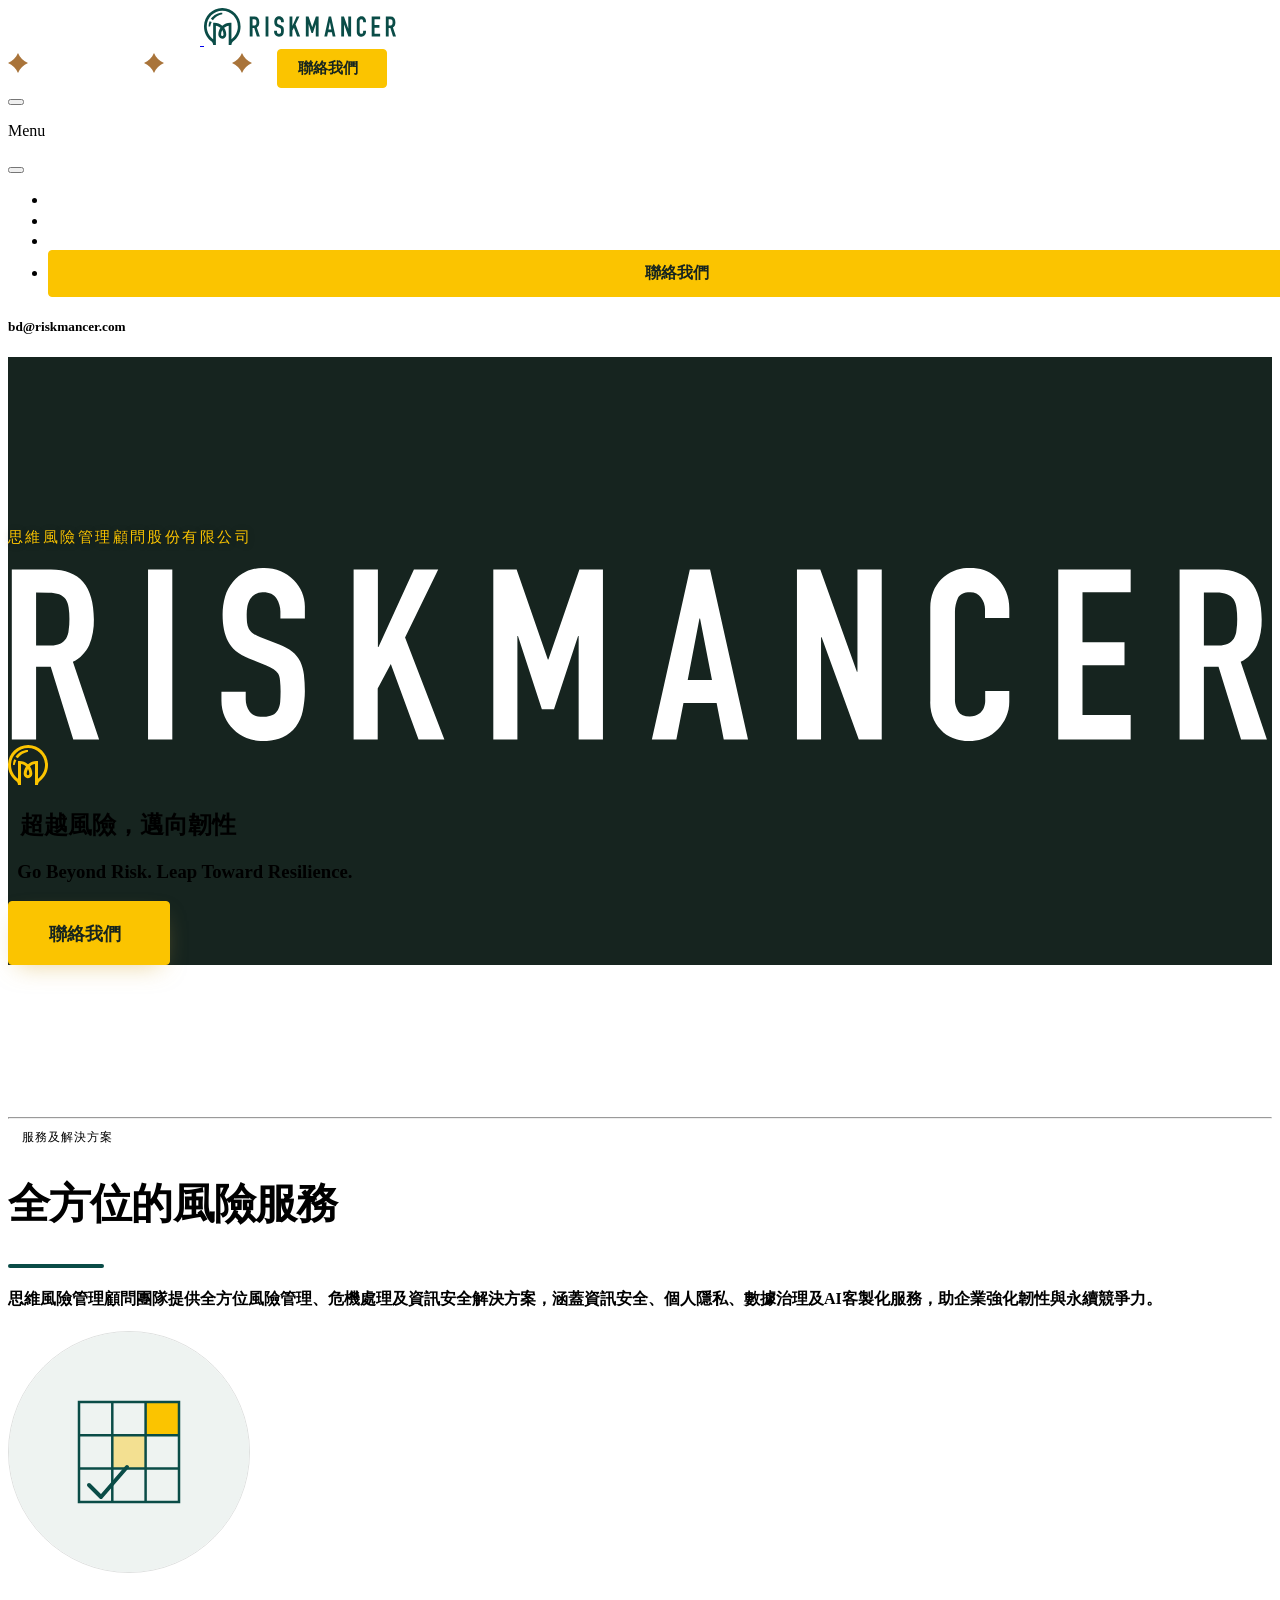
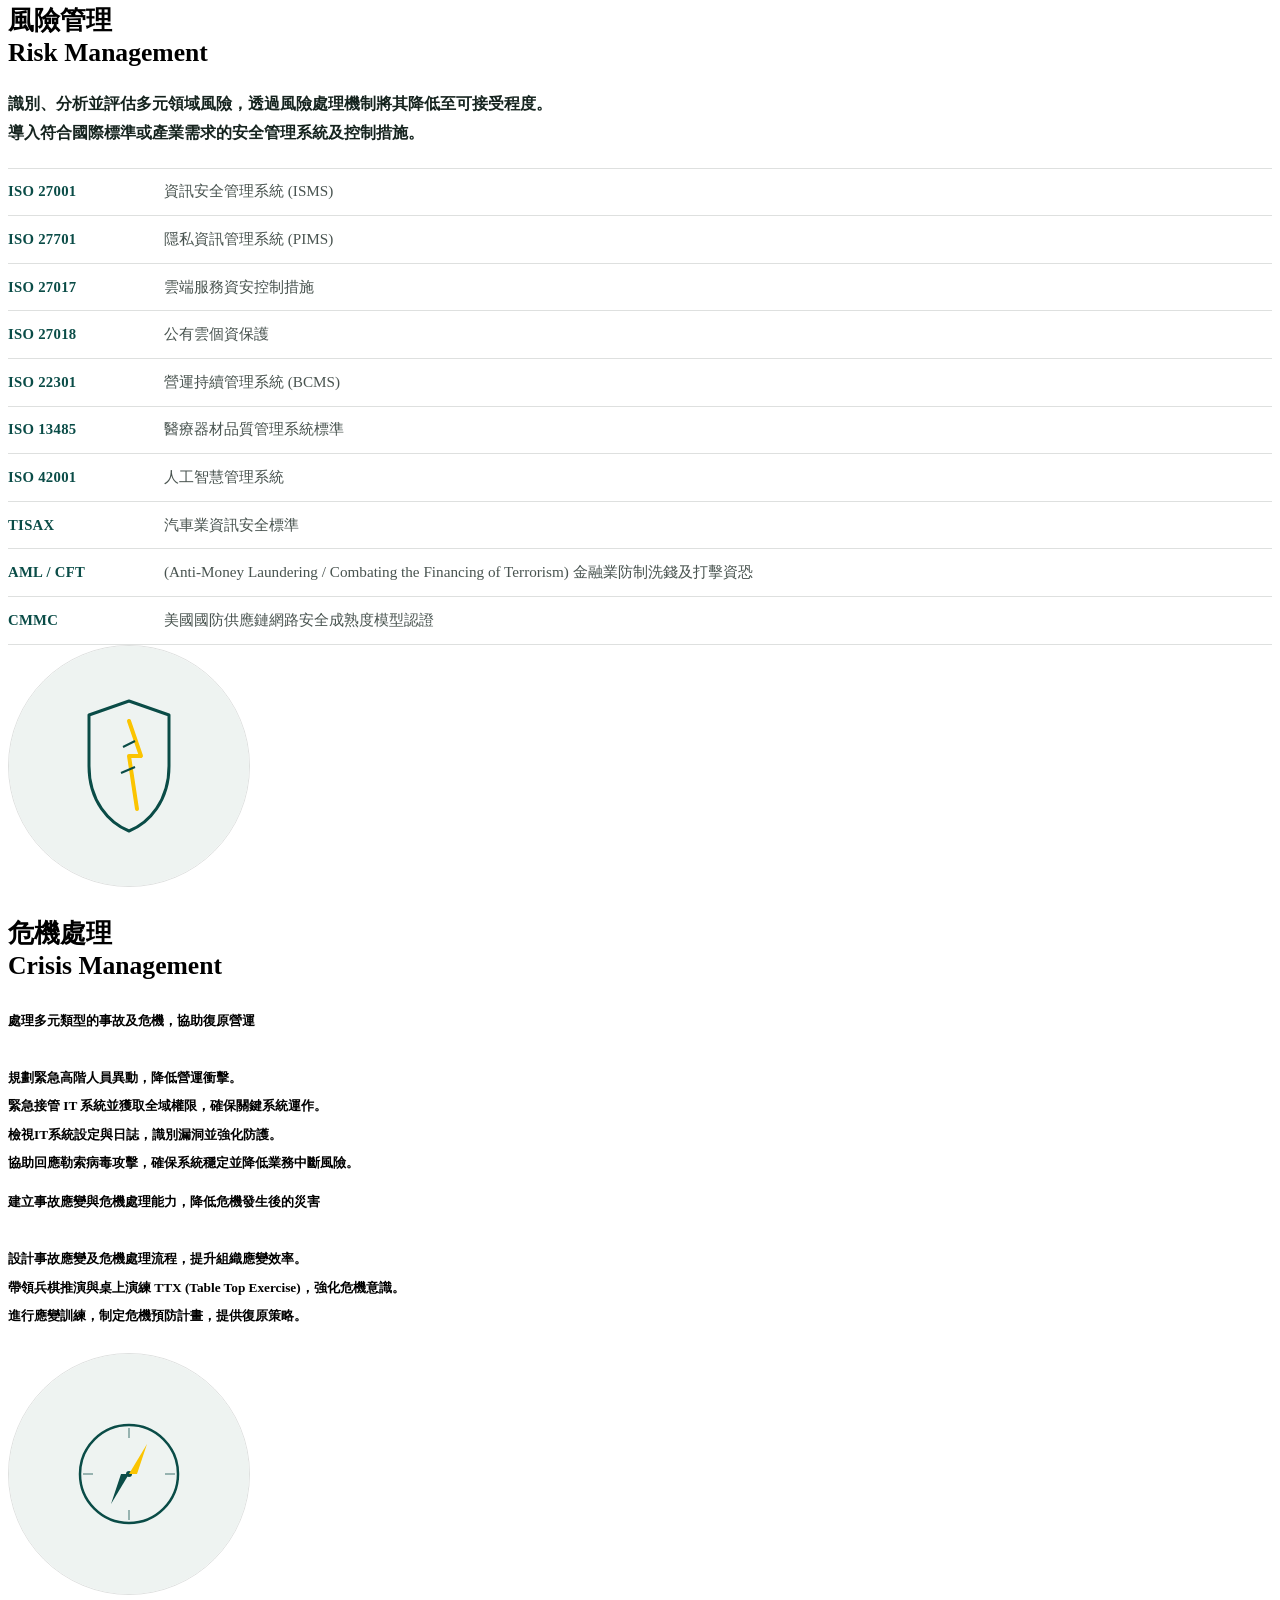
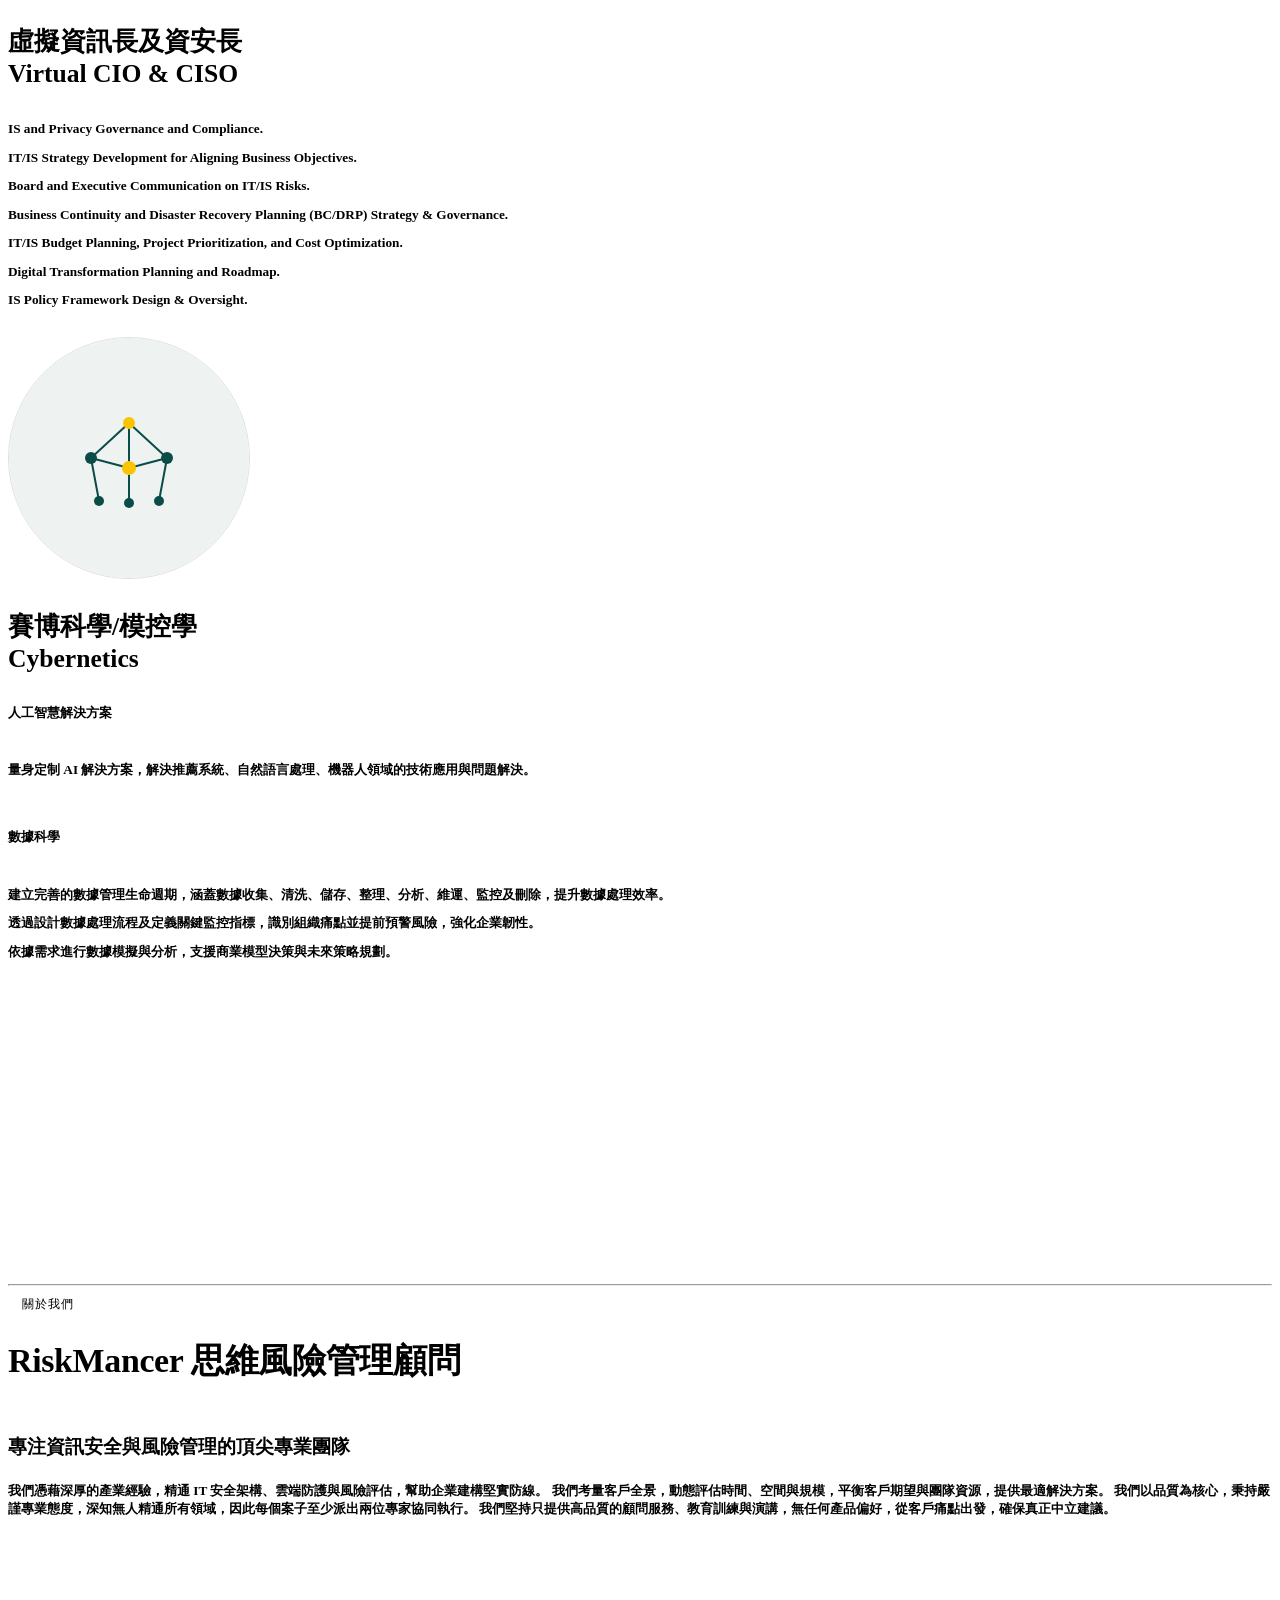
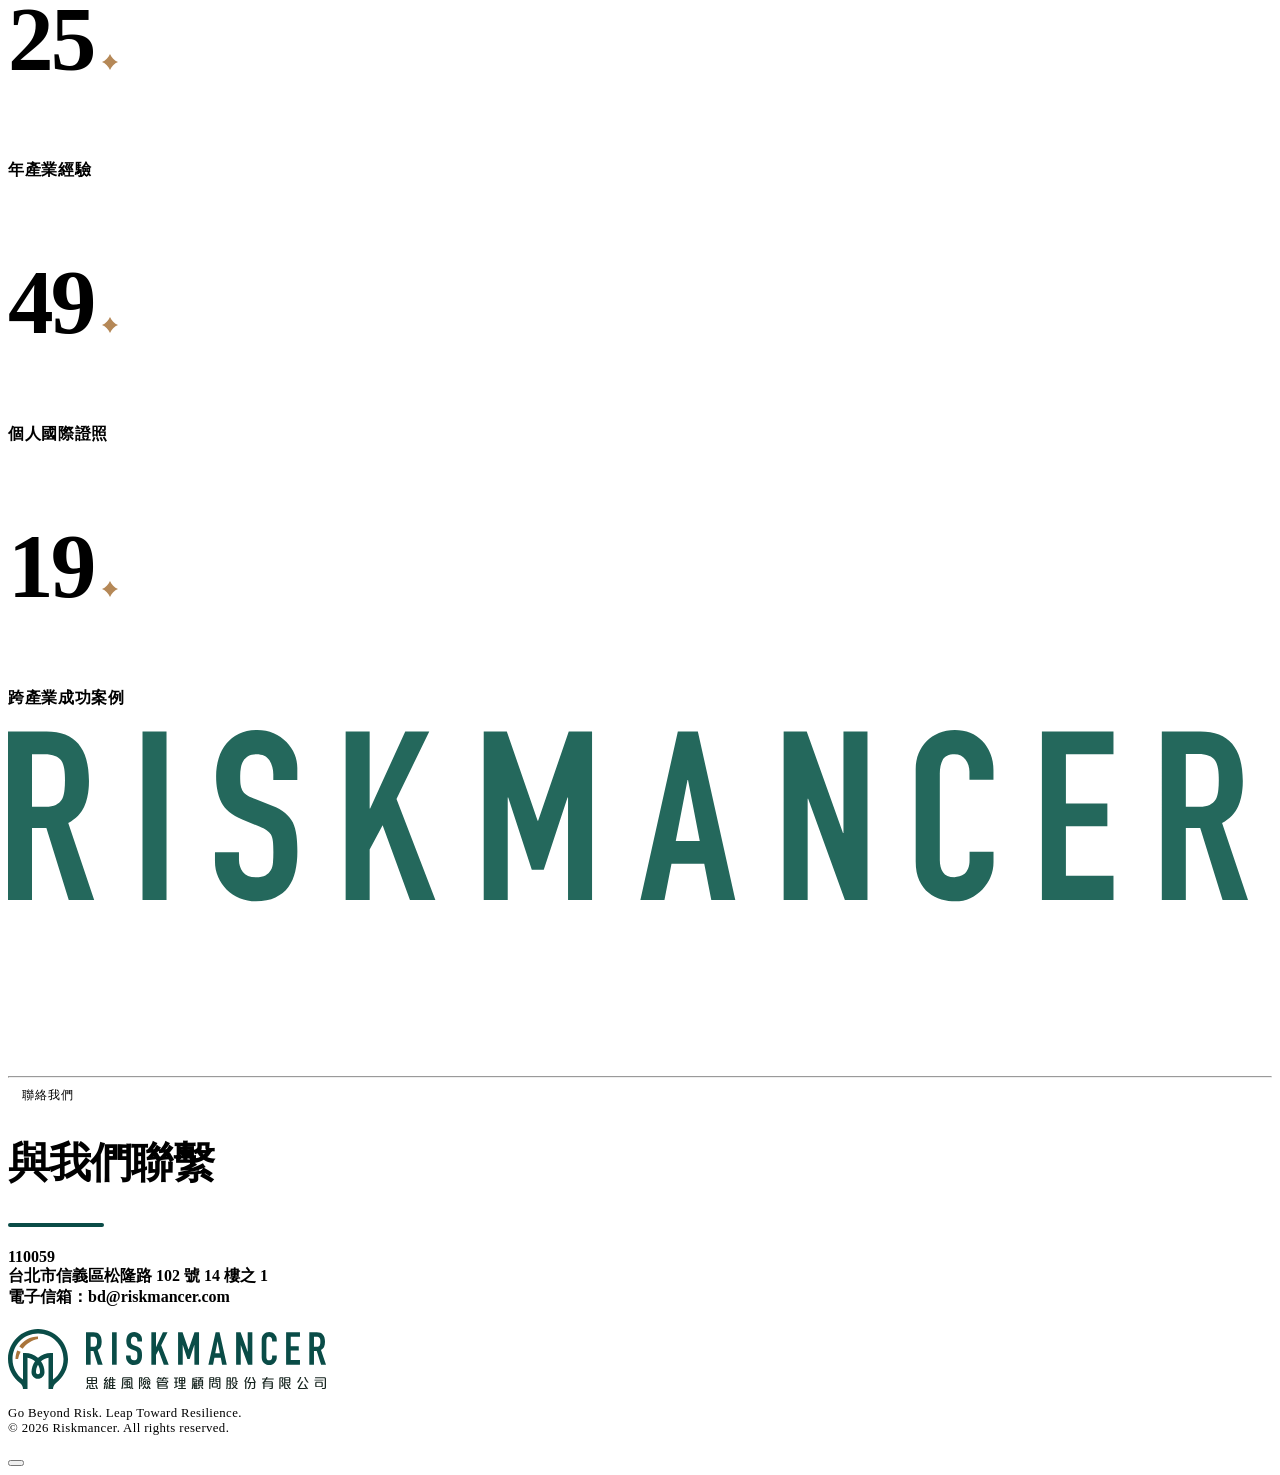
==== index.html @ e5532b19 "Fix service card text width: fill to the right edge, not a fixed cap Client feedback clarified the c" ====
<!doctype html>
<html lang="zh-Hant-TW">

<head>
  <title>RISKMANCER 思維風險管理顧問 | 資安顧問・風險管理顧問・vCISO 虛擬資安長</title>
  <meta charset="utf-8">
  <meta name="viewport" content="width=device-width, initial-scale=1">
  <meta name="description"
    content="RISKMANCER 思維風險管理顧問是台灣的資安顧問與風險管理顧問公司，提供企業風險管理、資訊安全稽核、危機處理、虛擬資安長(vCISO)與AI資料治理顧問服務，協助組織建立韌性、強化治理並提升永續競爭力。">
  <link rel="canonical" href="https://www.riskmancer.com/">
  <link rel="alternate" hreflang="zh-Hant" href="https://www.riskmancer.com/">
  <link rel="alternate" hreflang="en" href="https://www.riskmancer.com/en/">
  <link rel="alternate" hreflang="x-default" href="https://www.riskmancer.com/">
  <meta property="og:type" content="website">
  <meta property="og:site_name" content="RISKMANCER 思維風險管理顧問">
  <meta property="og:locale" content="zh_TW">
  <meta property="og:locale:alternate" content="en_US">
  <meta property="og:url" content="https://www.riskmancer.com/">
  <meta property="og:title" content="RISKMANCER 思維風險管理顧問 | 資安顧問・風險管理顧問・vCISO 虛擬資安長">
  <meta property="og:description"
    content="RISKMANCER 思維風險管理顧問是台灣的資安顧問與風險管理顧問公司，提供企業風險管理、資訊安全稽核、危機處理、虛擬資安長(vCISO)與AI資料治理顧問服務，協助組織建立韌性、強化治理並提升永續競爭力。">
  <meta property="og:image" content="https://www.riskmancer.com/assets/images/services/services-img-1.jpg">
  <meta name="twitter:card" content="summary_large_image">
  <meta name="twitter:title" content="RISKMANCER 思維風險管理顧問 | 資安顧問・風險管理顧問・vCISO 虛擬資安長">
  <meta name="twitter:description"
    content="RISKMANCER 思維風險管理顧問是台灣的資安顧問與風險管理顧問公司，提供企業風險管理、資訊安全稽核、危機處理、虛擬資安長(vCISO)與AI資料治理顧問服務，協助組織建立韌性、強化治理並提升永續競爭力。">
  <meta name="twitter:image" content="https://www.riskmancer.com/assets/images/services/services-img-1.jpg">
  <link rel="shortcut icon" type="image/png" href="assets/images/logos/favicon.svg" />
  <link rel="stylesheet" href="assets/libs/aos-master/dist/aos.css">
  <link rel="stylesheet" href="assets/css/styles.css" />
  <link rel="stylesheet" href="assets/css/font-zh-tw.css" />
  <link rel="stylesheet" href="assets/css/cta.css" />
  <link rel="stylesheet" href="assets/css/polish.css" />
  <link rel="stylesheet" href="assets/css/theme-ledger.css" />
  <script type="application/ld+json">
  {
    "@context": "https://schema.org",
    "@type": "ProfessionalService",
    "name": "RISKMANCER 思維風險管理顧問股份有限公司",
    "alternateName": "RiskMancer",
    "url": "https://www.riskmancer.com/",
    "logo": "https://www.riskmancer.com/assets/images/logos/logo-footer.svg",
    "image": "https://www.riskmancer.com/assets/images/services/services-img-1.jpg",
    "description": "RISKMANCER 思維風險管理顧問是台灣的資安顧問與風險管理顧問公司，提供企業風險管理、資訊安全稽核、危機處理、虛擬資安長(vCISO)與AI資料治理顧問服務，協助組織建立韌性、強化治理並提升永續競爭力。",
    "email": "bd@riskmancer.com",
    "address": {
      "@type": "PostalAddress",
      "streetAddress": "松隆路102號14樓之1",
      "addressLocality": "台北市信義區",
      "postalCode": "110059",
      "addressCountry": "TW"
    },
    "areaServed": "TW",
    "inLanguage": ["zh-Hant", "en"],
    "knowsAbout": [
      "風險管理顧問", "資安顧問", "資訊安全管理系統 ISO 27001",
      "危機處理與事故應變", "虛擬資安長 vCISO", "虛擬資訊長 vCIO",
      "隱私與個資保護 ISO 27701", "營運持續管理 BCMS ISO 22301",
      "勒索病毒應變", "兵棋推演 TTX", "AI 資料治理", "數據科學顧問"
    ]
  }
  </script>
</head>

<body>
  <header class="header border-4 border-primary border-top position-fixed start-0 top-0 w-100 ">
    <div class="container pd-l-24">
      <div class="header-wrapper d-flex align-items-center justify-content-between">
        <div class="logo">
          <a href="./" class="logo-white">
            <img src="assets/images/logos/logo-mark-light.svg" alt="logo" class="img-fluid">
          </a>
          <a href="./" class="logo-dark">
            <img src="assets/images/logos/logo-mark.svg" alt="logo" class="img-fluid">
          </a>
        </div>
        <div class="d-flex align-items-center gap-4">
          <div class="d-none d-md-block d-md-flex align-items-center gap-6">
            <a href="#services" class="header-link hstack gap-2 body2 fw-m">
              <img src="assets/images/svgs/icon-symbol.svg" alt="" width="20" height="20"
                class="img-fluid animate-spin">服務及解決方案</a>
            <a href="#about" class="header-link hstack gap-2 body2 fw-m">
              <img src="assets/images/svgs/icon-symbol.svg" alt="" width="20" height="20"
                class="img-fluid animate-spin">關於我們</a>
            <a href="en/" hreflang="en" lang="en" class="header-link hstack gap-2 body2 fw-m">
              <img src="assets/images/svgs/icon-symbol.svg" alt="" width="20" height="20"
                class="img-fluid animate-spin">EN</a>
            <a href="#contact" class="btn-cta-outline">聯絡我們<iconify-icon icon="lucide:arrow-right"></iconify-icon></a>
          </div>
          <div class="btn-group d-md-none">
            <button
              class="btn btn-secondary toggle-menu round-45 p-2 d-flex align-items-center justify-content-center bg-white rounded-circle bd-none"
              type="button" data-bs-toggle="dropdown" data-bs-auto-close="true" aria-expanded="false">
              <iconify-icon icon="solar:hamburger-menu-line-duotone" class="menu-icon fs-8 text-primary"></iconify-icon>
            </button>
            <div class="dropdown-menu dropdown-menu-end p-4">
              <div class="d-flex flex-column gap-6">
                <div class="hstack justify-content-between border-bottom pb-6">
                  <p class="mb-0 fs-5 text-dark">Menu</p>
                  <button type="button" class="btn-close opacity-75" aria-label="Close"></button>
                </div>
                <ul class="header-menu list-unstyled mb-0 d-flex flex-column gap-3">
                  <li class="header-item">
                    <a href="#services" class="header-link fs-7 fw-bold text-dark">服務及解決方案</a>
                  </li>
                  <li class="header-item">
                    <a href="#about" class="header-link fs-7 fw-bold text-dark">關於我們</a>
                  </li>
                  <li class="header-item">
                    <a href="en/" hreflang="en" lang="en" class="header-link fs-7 fw-bold text-dark">English</a>
                  </li>
                  <li class="header-item pt-2">
                    <a href="#contact" class="btn-cta-mobile">聯絡我們<iconify-icon icon="lucide:arrow-right"></iconify-icon></a>
                  </li>
                </ul>
                <div>
                  <h5 class="text-dark fw-bold border-top" href="mailto:bd@riskmancer.com">bd@riskmancer.com</h5>
                </div>
              </div>
            </div>
          </div>
        </div>
      </div>
    </div>
  </header>
  <div class="page-wrapper overflow-hidden">
    <section class="banner-section position-relative d-flex align-items-end min-vh-100 pd-l-24">
      <video class="position-absolute top-0 start-0 w-100 h-100 object-fit-cover" autoplay muted loop playsinline>
        <source src="assets/images/backgrounds/banner-video.mp4" type="video/mp4" />
      </video>
      <div class="container">
        <div class="d-flex flex-column gap-4 pb-8 position-relative z-1">
          <div class="row align-items-center banner-row">
            <div class="d-flex flex-column align-items-start gap-3" data-aos="fade-up" data-aos-delay="200" data-aos-duration="1000">
              <p class="hero-eyebrow mb-0">思維風險管理顧問股份有限公司</p>
              <img src="assets/images/logos/banner-logo.svg" class="banner-logo img-fluid ">
            </div>
            <div class="col-xl-4">
              <div class="d-flex align-items-center mt-4">
                <img src="assets/images/svgs/primary-leaf.svg" alt="" class="img-fluid">
                <div class="d-flex flex-column flex-md-row align-items-md-end gap-1">
                  <h2 class="mb-0 text-white text-nowrap">
                    &nbsp 超越風險，邁向韌性
                  </h2>
                  <h3 class="mb-0 text-white font-roboto fw-m text-nowrap">
                    &nbsp Go Beyond Risk. Leap Toward Resilience.
                  </h3>
                </div>
              </div>
            </div>
          </div>
          <div data-aos="fade-up" data-aos-delay="400" data-aos-duration="1000">
            <a href="#contact" class="btn-cta">聯絡我們<iconify-icon icon="lucide:arrow-right"></iconify-icon></a>
          </div>
        </div>
      </div>
    </section>
    <section class="services py-5 py-lg-11 py-xl-12 bg-light pd-l-24" id="services">
      <div class="container">
        <div class="d-flex flex-column gap-5">
          <div class="row gap-7 gap-xl-0">
            <div class="col-xl-4 col-xxl-4">
              <div class="d-flex align-items-center gap-7 py-2" data-aos="fade-right" data-aos-delay="100"
                data-aos-duration="1000">
                <hr class="border-line text-primary">
                <span class="badge text-dark bg-light-gray ">服務及解決方案</span>
              </div>
            </div>
            <div class="col-xl-8 col-xxl-7">
              <div class="row">
                <div class="col-xxl-10">
                  <div class="d-flex flex-column gap-6" data-aos="fade-up" data-aos-delay="100"
                    data-aos-duration="1000">
                    <h1 class="mb-0 text-dark section-heading">全方位的風險服務</h1>
                    <div class="section-divider"></div>
                    <h4 class="fs-5 mb-0 text-dark-light fw-r">
                      思維風險管理顧問團隊提供全方位風險管理、危機處理及資訊安全解決方案，涵蓋資訊安全、個人隱私、數據治理及AI客製化服務，助企業強化韌性與永續競爭力。</h4>
                  </div>
                </div>
              </div>
            </div>
          </div>
          <div class="services-list d-flex flex-column">
            <div class="service-item d-flex gy-4 py-6 py-lg-8 border-top light-gray border-opacity-10"
              data-aos="fade-up" data-aos-delay="100" data-aos-duration="800">
              <div class="service-item-icon">
                <div class="service-img-wrapper">
                  <img src="assets/images/services/service-icon-1.svg" alt="風險管理 Risk Management" class="img-fluid">
                </div>
              </div>
              <div class="service-item-body">
                <h3 class="service-item-title fw-bold text-dark mb-3">風險管理<br>Risk Management</h3>
                <div class="lead-note fw-r">
                  <strong>識別、分析並評估多元領域風險，透過風險處理機制將其降低至可接受程度。</strong>
                  <strong>導入符合國際標準或產業需求的安全管理系統及控制措施。</strong>
                </div>
                <div class="iso-ledger">
                  <div class="iso-ledger-row"><span class="iso-code">ISO 27001</span><span class="iso-desc">資訊安全管理系統 (ISMS)</span></div>
                  <div class="iso-ledger-row"><span class="iso-code">ISO 27701</span><span class="iso-desc">隱私資訊管理系統 (PIMS)</span></div>
                  <div class="iso-ledger-row"><span class="iso-code">ISO 27017</span><span class="iso-desc">雲端服務資安控制措施</span></div>
                  <div class="iso-ledger-row"><span class="iso-code">ISO 27018</span><span class="iso-desc">公有雲個資保護</span></div>
                  <div class="iso-ledger-row"><span class="iso-code">ISO 22301</span><span class="iso-desc">營運持續管理系統 (BCMS)</span></div>
                  <div class="iso-ledger-row"><span class="iso-code">ISO 13485</span><span class="iso-desc">醫療器材品質管理系統標準</span></div>
                  <div class="iso-ledger-row"><span class="iso-code">ISO 42001</span><span class="iso-desc">人工智慧管理系統</span></div>
                  <div class="iso-ledger-row"><span class="iso-code">TISAX</span><span class="iso-desc">汽車業資訊安全標準</span></div>
                  <div class="iso-ledger-row"><span class="iso-code">AML / CFT</span><span class="iso-desc">(Anti-Money Laundering / Combating the Financing of Terrorism) 金融業防制洗錢及打擊資恐</span></div>
                  <div class="iso-ledger-row"><span class="iso-code">CMMC</span><span class="iso-desc">美國國防供應鏈網路安全成熟度模型認證</span></div>
                </div>
              </div>
            </div>
            <div class="service-item d-flex gy-4 py-6 py-lg-8 border-top border-opacity-10"
              data-aos="fade-up" data-aos-delay="150" data-aos-duration="800">
              <div class="service-item-icon">
                <div class="service-img-wrapper">
                  <img src="assets/images/services/service-icon-2.svg" alt="危機處理 Crisis Management" class="img-fluid">
                </div>
              </div>
              <div class="service-item-body">
                <h3 class="service-item-title fw-bold text-dark mb-3">危機處理<br>Crisis Management</h3>
                <h5 class="text-dark text-opacity-70 mb-0 fw-r">
                  <strong>處理多元類型的事故及危機，協助復原營運</strong><br>
                  規劃緊急高階人員異動，降低營運衝擊。<br>
                  緊急接管 IT 系統並獲取全域權限，確保關鍵系統運作。<br>
                  檢視IT系統設定與日誌，識別漏洞並強化防護。<br>
                  協助回應勒索病毒攻擊，確保系統穩定並降低業務中斷風險。<br>
                  <strong>建立事故應變與危機處理能力，降低危機發生後的災害</strong><br>
                  設計事故應變及危機處理流程，提升組織應變效率。<br>
                  帶領兵棋推演與桌上演練 TTX (Table Top Exercise)，強化危機意識。<br>
                  進行應變訓練，制定危機預防計畫，提供復原策略。
                </h5>
              </div>
            </div>
            <div class="service-item d-flex gy-4 py-6 py-lg-8 border-top border-opacity-10"
              data-aos="fade-up" data-aos-delay="200" data-aos-duration="800">
              <div class="service-item-icon">
                <div class="service-img-wrapper">
                  <img src="assets/images/services/service-icon-3.svg" alt="虛擬資訊長及資安長 Virtual CIO & CISO" class="img-fluid">
                </div>
              </div>
              <div class="service-item-body">
                <h3 class="service-item-title fw-bold text-dark mb-3">虛擬資訊長及資安長<br>Virtual CIO & CISO</h3>
                <h5 class="text-dark text-opacity-70 mb-0 font-roboto fw-r">
                  IS and Privacy Governance and Compliance.<br>
                  IT/IS Strategy Development for Aligning Business Objectives.<br>
                  Board and Executive Communication on IT/IS Risks.<br>
                  Business Continuity and Disaster Recovery Planning (BC/DRP) Strategy & Governance.<br>
                  IT/IS Budget Planning, Project Prioritization, and Cost Optimization.<br>
                  Digital Transformation Planning and Roadmap.<br>
                  IS Policy Framework Design & Oversight.
                </h5>
              </div>
            </div>
            <div class="service-item d-flex gy-4 py-6 py-lg-8 border-top border-opacity-10"
              data-aos="fade-up" data-aos-delay="250" data-aos-duration="800">
              <div class="service-item-icon">
                <div class="service-img-wrapper">
                  <img src="assets/images/services/service-icon-4.svg" alt="賽博科學/模控學 Cybernetics" class="img-fluid">
                </div>
              </div>
              <div class="service-item-body">
                <h3 class="service-item-title fw-bold text-dark mb-3">賽博科學/模控學<br>Cybernetics</h3>
                <h5 class="text-dark text-opacity-70 mb-0 fw-r">
                  <strong>人工智慧解決方案</strong><br>
                  量身定制 AI 解決方案，解決推薦系統、自然語言處理、機器人領域的技術應用與問題解決。<br>
                  <br>
                  <strong>數據科學</strong><br>
                  建立完善的數據管理生命週期，涵蓋數據收集、清洗、儲存、整理、分析、維運、監控及刪除，提升數據處理效率。<br>
                  透過設計數據處理流程及定義關鍵監控指標，識別組織痛點並提前預警風險，強化企業韌性。<br>
                  依據需求進行數據模擬與分析，支援商業模型決策與未來策略規劃。<br>
                </h5>
              </div>
            </div>
          </div>
        </div>
      </div>
    </section>
    <section class="stats-facts py-5 py-lg-11 py-xl-12 position-relative overflow-hidden bg-primary pd-l-24" id="about">
      <div class="container">
        <div class="row gap-7 gap-xl-0">
          <div class="col-xl-4 col-xxl-4">
            <div class="d-flex align-items-center gap-7 py-2" data-aos="fade-right" data-aos-delay="100"
              data-aos-duration="1000">
              <hr class="border-line text-light-gray">
              <span class="badge text-bg-light">關於我們</span>
            </div>
          </div>
          <div class="col-xl-8 col-xxl-7">
            <div class="d-flex flex-column gap-9">
              <div class="row">
                <div class="col-xxl-10">
                  <div class="d-flex flex-column gap-6" data-aos="fade-up" data-aos-delay="100"
                    data-aos-duration="1000">
                    <h1 class="mb-0 text-light section-heading-sm">RiskMancer 思維風險管理顧問</h1>
                    <div class="section-divider section-divider-light"></div>
                    <h3 class=" mb-0 text-light fw-m">專注資訊安全與風險管理的頂尖專業團隊</h3>
                    <h5 class=" mb-0 text-light fw-r">
                      我們憑藉深厚的產業經驗，精通 IT 安全架構、雲端防護與風險評估，幫助企業建構堅實防線。
                      我們考量客戶全景，動態評估時間、空間與規模，平衡客戶期望與團隊資源，提供最適解決方案。
                      我們以品質為核心，秉持嚴謹專業態度，深知無人精通所有領域，因此每個案子至少派出兩位專家協同執行。
                      我們堅持只提供高品質的顧問服務、教育訓練與演講，無任何產品偏好，從客戶痛點出發，確保真正中立建議。</h5>
                  </div>
                </div>
              </div>
              <div class="row">
                <div class="col-md-6 col-lg-4 mb-7 mb-lg-0">
                  <div class="d-flex flex-column gap-6 pt-9 border-top-primary-300" data-aos="fade-up"
                    data-aos-delay="200" data-aos-duration="1000">
                    <h1 class="mb-0 fs-14 text-light font-roboto stat-number"><span class="count" data-target="40">25</span>
                      <img src="assets/images/svgs/icon-symbol.svg" alt="about" class="img-fluid">
                    </h1>
                    <h4 class="mb-0 text-light fw-m stat-label">年產業經驗</h4>
                  </div>
                </div>
                <div class="col-md-6 col-lg-4 mb-7 mb-lg-0">
                  <div class="d-flex flex-column gap-6 pt-9 border-top-primary-300" data-aos="fade-up"
                    data-aos-delay="300" data-aos-duration="1000">
                    <h1 class="mb-0 fs-14 text-light font-roboto stat-number"><span class="count" data-target="238">49</span>
                      <img src="assets/images/svgs/icon-symbol.svg" alt="about" class="img-fluid">
                    </h1>
                    <h4 class="mb-0 text-light fw-m stat-label">個人國際證照</h4>
                  </div>
                </div>
                <div class="col-md-6 col-lg-4 mb-7 mb-lg-0">
                  <div class="d-flex flex-column gap-6 pt-9 border-top-primary-300" data-aos="fade-up"
                    data-aos-delay="400" data-aos-duration="1000">
                    <h1 class="mb-0 fs-14 text-light font-roboto stat-number"><span class="count" data-target="3">19</span>
                      <img src="assets/images/svgs/icon-symbol.svg" alt="about" class="img-fluid">
                    </h1>
                    <h4 class="mb-0 text-light fw-m stat-label">跨產業成功案例</h4>
                  </div>
                </div>
              </div>
            </div>
          </div>
        </div>
        <div class="w-100 text-center py-2 mt-9" data-aos="zoom-in" data-aos-delay="100" data-aos-duration="1000">
          <img src="assets/images/backgrounds/bg-logotype.svg" alt="" class="bg-logotype">
        </div>
      </div>
    </section>
    <section class="get-in-touch" id="contact">
      <div class="container py-xl-12 position-relative">
        <div class="p-4 pd-b-100">
          <img src="assets/images/backgrounds/bg-logo.svg" alt="" class="bg-logo pe-none img-fluid">
          <div class="d-flex flex-column gap-5 gap-xl-8  position-relative z-1">
            <div class="row gap-7 gap-xl-0">
              <div class="col-xl-4 col-xxl-4">
                <div class="d-flex align-items-center gap-7 py-2" data-aos="fade-right" data-aos-delay="100"
                  data-aos-duration="1000">
                  <hr class="border-line text-primary">
                  <span class="badge text-dark text-bg-light">聯絡我們</span>
                </div>
              </div>
              <div class="col-xl-8 col-xxl-7">
                <div class="row">
                  <div class="col-xxl-8">
                    <div class="d-flex flex-column gap-6" data-aos="fade-up" data-aos-delay="100"
                      data-aos-duration="1000">
                      <h1 class="mb-0 section-heading">與我們聯繫</h1>
                      <div class="section-divider"></div>
                    </div>
                  </div>
                </div>
              </div>
            </div>
            <div class="row justify-content-between gap-7 gap-xl-0">
              <div class="col-xl-3">
                <p class="mb-0 fs-5" data-aos="fade-right" data-aos-delay="100" data-aos-duration="1000"> </p>
              </div>
              <div class="col-xl-8">
                <h4 class="mb-0 text-dark-light fw-r contact-address" data-aos="fade-right" data-aos-delay="100"
                  data-aos-duration="1000">
                  110059<br>
                  台北市信義區松隆路 102 號 14 樓之 1<br>
                  電子信箱：bd@riskmancer.com</h4>
              </div>
            </div>
          </div>
        </div>
      </div>
    </section>
    <footer class="footer bg-light py-4 py-xl-10 pd-l-24">
      <div class="container">
        <div class="row">
          <div class="col-12 col-xl-3 mb-8 mb-xl-0">
            <div class="d-flex flex-column align-items-center align-items-xl-start pe-xl-5">
              <div class="logo-footer">
                <img src="assets/images/logos/logo-footer.svg" alt="footer">
              </div>
            </div>
          </div>
          <div class="col-xl-3 d-none d-xl-block"></div>
          <div class="col-12 col-xl-6 mb-8 mb-xl-0">
            <p class="mb-0 text-center text-xl-end font-roboto text-dark-light">
              Go Beyond Risk. Leap Toward Resilience.<br>
              © 2026 Riskmancer. All rights reserved.</p>
          </div>
        </div>
      </div>
    </footer>
    <div class="site-footer">
      <div class="footer-pattern"></div>
    </div>
    <div class="get-template hstack gap-2">
      <button class="btn bg-primary-400 p-2 round-52 rounded-circle hstack justify-content-center flex-shrink-0"
        id="scrollToTopBtn">
        <iconify-icon icon="lucide:arrow-up" class="fs-7 text-light"></iconify-icon>
      </button>
    </div>
  </div>
  <script src="assets/libs/jquery/dist/jquery.min.js"></script>
  <script src="assets/libs/bootstrap/dist/js/bootstrap.bundle.min.js"></script>
  <script src="assets/libs/owl.carousel/dist/owl.carousel.min.js"></script>
  <script src="assets/libs/aos-master/dist/aos.js"></script>
  <script src="assets/js/custom.js"></script>
  <script src="https://cdn.jsdelivr.net/npm/iconify-icon@1.0.8/dist/iconify-icon.min.js"></script>
</body>

</html>
---- assets/css/cta.css ----
/* CTA button — reuses the site's existing teal (--color-primary-*) tokens only. */

.btn-cta,
.btn-cta-outline {
  display: inline-flex;
  align-items: center;
  gap: 0.5rem;
  border-radius: 999px;
  font-weight: 600;
  text-decoration: none;
  white-space: nowrap;
  transition: background-color 0.25s ease, border-color 0.25s ease, color 0.25s ease,
    transform 0.25s ease, box-shadow 0.25s ease;
}

.btn-cta iconify-icon,
.btn-cta-outline iconify-icon {
  font-size: 1.1em;
  transition: transform 0.25s ease;
}

/* Hero variant — solid fill, used where the button stands alone on the banner. */
.btn-cta {
  padding: 1rem 2rem;
  background-color: var(--color-primary-500);
  border: 1px solid var(--color-primary-500);
  color: #fff;
  font-size: 1.05rem;
  box-shadow: 0 10px 24px -10px rgba(0, 146, 153, 0.6);
}

@media (min-width: 1024px) {
  .btn-cta {
    padding: 1.15rem 2.5rem;
    font-size: 1.15rem;
  }
}

.btn-cta:hover,
.btn-cta:focus-visible {
  background-color: var(--color-primary-400);
  border-color: var(--color-primary-400);
  color: #fff;
  transform: translateY(-2px);
  box-shadow: 0 16px 30px -10px rgba(0, 146, 153, 0.7);
}

.btn-cta:active {
  transform: translateY(0);
  box-shadow: 0 6px 14px -8px rgba(0, 146, 153, 0.55);
}

.btn-cta:hover iconify-icon,
.btn-cta:focus-visible iconify-icon {
  transform: translateX(3px);
}

/* Nav variant — outline on the dark header bar, fills solid on hover. */
.btn-cta-outline {
  padding: 0.5rem 1.25rem;
  background-color: transparent;
  border: 1.5px solid rgba(255, 255, 255, 0.6);
  color: #fff;
  font-size: 0.95rem;
}

.btn-cta-outline:hover,
.btn-cta-outline:focus-visible {
  background-color: var(--color-primary-500);
  border-color: var(--color-primary-500);
  color: #fff;
  transform: translateY(-1px);
}

.btn-cta-outline:hover iconify-icon,
.btn-cta-outline:focus-visible iconify-icon {
  transform: translateX(2px);
}

/* Mobile dropdown — full solid pill, sits inside the menu list. */
.btn-cta-mobile {
  display: inline-flex;
  align-items: center;
  justify-content: center;
  gap: 0.5rem;
  width: 100%;
  padding: 0.75rem 1.25rem;
  border-radius: 999px;
  background-color: var(--color-primary-500);
  border: 1px solid var(--color-primary-500);
  color: #fff !important;
  font-weight: 600;
  text-decoration: none;
  transition: background-color 0.2s ease, transform 0.2s ease;
}

.btn-cta-mobile:hover,
.btn-cta-mobile:focus-visible {
  background-color: var(--color-primary-400);
  border-color: var(--color-primary-400);
  color: #fff !important;
}

.btn-cta:focus-visible,
.btn-cta-outline:focus-visible,
.btn-cta-mobile:focus-visible {
  outline: 2px solid #fff;
  outline-offset: 3px;
}

@media (prefers-reduced-motion: reduce) {

  .btn-cta,
  .btn-cta-outline,
  .btn-cta-mobile,
  .btn-cta iconify-icon,
  .btn-cta-outline iconify-icon {
    transition: none !important;
  }

  .btn-cta:hover,
  .btn-cta:focus-visible,
  .btn-cta-outline:hover,
  .btn-cta-outline:focus-visible {
    transform: none;
  }
}
---- assets/css/polish.css ----
/* Editorial-scale visual pass — bigger type, more air, sharper number/label
   contrast. No new colors: everything below reuses --bs-primary / the site's
   existing border-radius and shadow tokens. */

.service-img-wrapper img {
  border-radius: var(--bs-border-radius-lg);
  box-shadow: var(--bs-box-shadow-lg);
  transition: transform 0.5s ease;
}

.service-item:hover .service-img-wrapper img {
  transform: scale(1.02);
}

/* Mobile hamburger: the popover width is fixed (see styles.css
   --bs-dropdown-min-width: 380px), which overflows the viewport on
   phones narrower than ~410px. Cap it to the available width instead. */
.header .dropdown-menu {
  --bs-dropdown-min-width: min(380px, calc(100vw - 2rem));
}

/* Bold, tight section headlines — impact from weight/tracking, not raw size.
   Fluid clamp() so it scales with the actual column width instead of
   jumping to a fixed size that can wrap awkwardly at in-between widths. */
.section-heading {
  font-weight: 800 !important;
  letter-spacing: -0.02em;
  line-height: 1.15 !important;
  font-size: clamp(1.75rem, 1.2rem + 1.8vw, 3rem) !important;
}

/* Smaller variant for longer strings (e.g. the bilingual company name)
   where the full-size heading would wrap awkwardly and feel oversized. */
.section-heading-sm {
  font-weight: 800 !important;
  letter-spacing: -0.01em;
  line-height: 1.25 !important;
  font-size: clamp(1.5rem, 1rem + 1.4vw, 2.75rem) !important;
}

/* Longer, slightly bolder accent rule under each heading. */
.section-divider {
  height: 4px;
  width: 96px;
  border-radius: 2px;
  background-color: var(--bs-primary);
  margin-block: 1rem 0;
}

.section-divider-light {
  background-color: rgba(255, 255, 255, 0.75);
}

/* More breathing room around the two main content sections. */
@media (min-width: 1280px) {

  .services,
  .stats-facts {
    padding-block: 9rem !important;
  }
}

/* Oversized stat numbers with a small, wide-tracked caption underneath —
   the big-number / small-label contrast borrowed from the reference sites. */
.stat-number {
  display: flex;
  align-items: baseline;
  gap: 0.5rem;
  font-weight: 800 !important;
  letter-spacing: -0.03em;
  line-height: 1 !important;
  font-size: clamp(3.5rem, 2.5rem + 4vw, 6.5rem) !important;
}

.stat-number img {
  width: 16px;
  height: 16px;
  opacity: 0.85;
}

.stat-label {
  display: block;
  margin-top: 0.5rem;
  letter-spacing: 0.04em;
}

/* Service item title — scaled down from the original display-scale (fs-10)
   button size so "Virtual CIO & CISO" etc. don't wrap mid-phrase, only at
   the intended zh/en <br>. */
.service-item-title {
  font-size: clamp(1.1rem, 0.8rem + 1vw, 1.6rem) !important;
  white-space: normal;
  text-wrap: balance;
}

/* Breathing room for the dense bullet text in each service block.
   text-wrap: pretty avoids stranding a single trailing character on its
   own line when a bullet is just barely too long for the column. */
.service-item h5 {
  line-height: 2.15 !important;
  text-wrap: pretty;
}

.service-item h5 strong {
  display: block;
  margin-top: 0.75em;
}

.service-item h5 strong:first-child {
  margin-top: 0;
}

@media (prefers-reduced-motion: reduce) {
  .service-img-wrapper img {
    transition: none;
  }
}
---- assets/css/theme-ledger.css ----
/* ============================================================
   RISKMANCER — 帳冊與竹節 Ledger & Bamboo theme
   Loads after styles.css / cta.css / polish.css and overrides
   the design-token layer plus a small set of bespoke components
   (chapter marks, the ISO ledger table, the hero signature).
   ============================================================ */

:root {
  /* Signature palette */
  --rm-paper: #ffffff;
  --rm-paper-deep: #ffffff;
  --rm-ink: #16241f;
  --rm-jade: #157b71;
  --rm-jade-deep: #0a4c47;
  --rm-brass: #a9743a;
  --rm-brass-deep: #7d5527;
  --rm-goose: #fbc400;
  --rm-goose-deep: #d9a600;
  --rm-hairline: rgba(22, 36, 31, 0.14);

  /* Remap the template's own token layer onto the new palette so every
     component built on --bs-primary / --color-primary-* / --bs-dark
     inherits it automatically. */
  --color-primary-100: #ffffff;
  --color-primary-200: #c3d7cf;
  --color-primary-300: #9dbdb5;
  --color-primary-400: #2f6b62;
  --color-primary-500: #0a4c47;

  --bs-primary: var(--rm-jade-deep);
  --bs-primary-rgb: 10, 76, 71;
  --bs-secondary: var(--rm-ink);
  --bs-secondary-rgb: 22, 36, 31;
  --bs-dark: var(--rm-ink);
  --bs-dark-rgb: 22, 36, 31;
  --bs-dark-light: rgba(22, 36, 31, 0.72);
  --bs-dark-light-rgb: 22, 36, 31;
  --bs-light: var(--rm-paper-deep);
  --bs-light-rgb: 255, 255, 255;
  --bs-light-gray: var(--rm-paper-deep);
  --bs-light-gray-rgb: 255, 255, 255;
  --bs-muted: rgba(22, 36, 31, 0.62);
  --bs-muted-rgb: 22, 36, 31;

  --bs-body-bg: var(--rm-paper);
  --bs-body-bg-rgb: 255, 255, 255;
  --bs-body-color: rgba(22, 36, 31, 0.8);
  --bs-body-color-rgb: 22, 36, 31;
  --bs-border-color: var(--rm-hairline);
  --bs-heading-color: var(--rm-ink);
  --bs-emphasis-color: var(--rm-ink);
  --bs-link-color: var(--rm-ink);
  --bs-link-hover-color: var(--rm-brass);
  --bs-focus-ring-color: rgba(10, 76, 71, 0.25);
}

::selection {
  background-color: var(--rm-jade-deep);
  color: var(--rm-paper);
}

::-moz-selection {
  background-color: var(--rm-jade-deep);
  color: var(--rm-paper);
}

body {
  background-color: var(--rm-paper);
}

.section-divider {
  background-color: var(--rm-jade-deep);
}

.section-divider-light {
  background-color: rgba(255, 255, 255, 0.7);
}

/* ---------- Header ---------- */

.header {
  background: transparent;
}

.header.fixed-header {
  background-color: rgba(255, 255, 255, 0.96);
  -webkit-backdrop-filter: blur(6px);
  backdrop-filter: blur(6px);
  border-bottom: 1px solid var(--rm-hairline);
}

/* Header floats transparent over the hero video by default (white content,
   matching the video's dark overlay), then swaps to a solid paper bar with
   ink content once scrolled past the hero. */
.header .header-link {
  color: #fff;
}

.header.fixed-header .header-link {
  color: var(--rm-ink);
}

.header .toggle-menu .menu-icon {
  color: var(--rm-jade-deep) !important;
}

/* Eye-catching solid goose-yellow CTA, consistent everywhere (header,
   hero, mobile menu) regardless of what's behind it. */
.btn-cta-outline,
.btn-cta,
.btn-cta-mobile {
  border-radius: 4px;
  background-color: var(--rm-goose);
  border-color: var(--rm-goose);
  color: var(--rm-ink) !important;
}

.btn-cta {
  box-shadow: 0 10px 24px -10px rgba(217, 174, 69, 0.55);
}

.btn-cta-outline:hover,
.btn-cta-outline:focus-visible,
.btn-cta:hover,
.btn-cta:focus-visible,
.btn-cta-mobile:hover,
.btn-cta-mobile:focus-visible {
  background-color: var(--rm-goose-deep);
  border-color: var(--rm-goose-deep);
  color: var(--rm-ink) !important;
}

.btn-cta:hover,
.btn-cta:focus-visible {
  box-shadow: 0 16px 30px -10px rgba(217, 174, 69, 0.6);
}

.services .badge,
.stats-facts .badge,
.get-in-touch .badge {
  text-transform: uppercase;
  letter-spacing: 0.08em;
  font-size: 0.72rem;
  padding: 0.4rem 0.9rem;
  border-radius: 3px;
}

/* ---------- Hero: keeps the original skyscraper video + dark overlay ---------- */

.banner-section {
  background-color: var(--rm-ink);
}

.hero-eyebrow {
  font-size: 0.95rem;
  letter-spacing: 0.16em;
  color: var(--rm-goose);
  margin-bottom: 1.25rem;
  text-shadow: 0 1px 6px rgba(0, 0, 0, 0.35);
}

/* ---------- ISO ledger table ---------- */

.lead-note {
  display: flex;
  flex-direction: column;
  gap: 0.5rem;
  color: var(--rm-ink);
  font-weight: 600;
  margin-bottom: 1.5rem;
}

.iso-ledger {
  border-top: 1px solid var(--rm-hairline);
}

.iso-ledger-row {
  display: grid;
  grid-template-columns: 132px 1fr;
  gap: 0.5rem 1.5rem;
  padding: 0.8rem 0;
  border-bottom: 1px solid var(--rm-hairline);
  align-items: baseline;
}

@media (max-width: 575.98px) {
  .iso-ledger-row {
    grid-template-columns: 1fr;
    gap: 0.15rem;
  }
}

.iso-code {
  font-weight: 700;
  color: var(--rm-jade-deep);
  font-size: 0.92rem;
  letter-spacing: 0.02em;
}

.iso-desc {
  color: var(--rm-ink);
  opacity: 0.78;
  font-size: 0.95rem;
}

/* ---------- Service icons: small circular badges instead of stock photos ---------- */

/* Fixed-width flex layout instead of Bootstrap's percentage-based grid
   columns: a 12-col split grows the text block (and the blank space
   after it) with the viewport. Capping the body at a flat max-width
   keeps the card compact at any screen size. */
.service-item {
  align-items: flex-start;
  gap: 1.25rem;
}

.service-item-icon {
  flex: 0 0 auto;
}

.service-item-body {
  flex: 1 1 auto;
  min-width: 0;
}

.service-img-wrapper {
  max-width: 128px;
}

.service-img-wrapper img {
  aspect-ratio: 1 / 1;
  object-fit: cover;
  border-radius: 50%;
  border: 1px solid var(--rm-hairline);
}

/* Pre-existing overflow: Bootstrap's .text-nowrap utility (!important)
   keeps the EN tagline on one line past where it fits on narrow phones,
   even at the reduced font-size already set in polish.css. */
@media (max-width: 480px) {
  .banner-section h3.font-roboto.text-nowrap {
    white-space: normal !important;
  }
}

/* ---------- Footer ---------- */

.footer p {
  font-size: 0.8rem;
  letter-spacing: 0.03em;
}
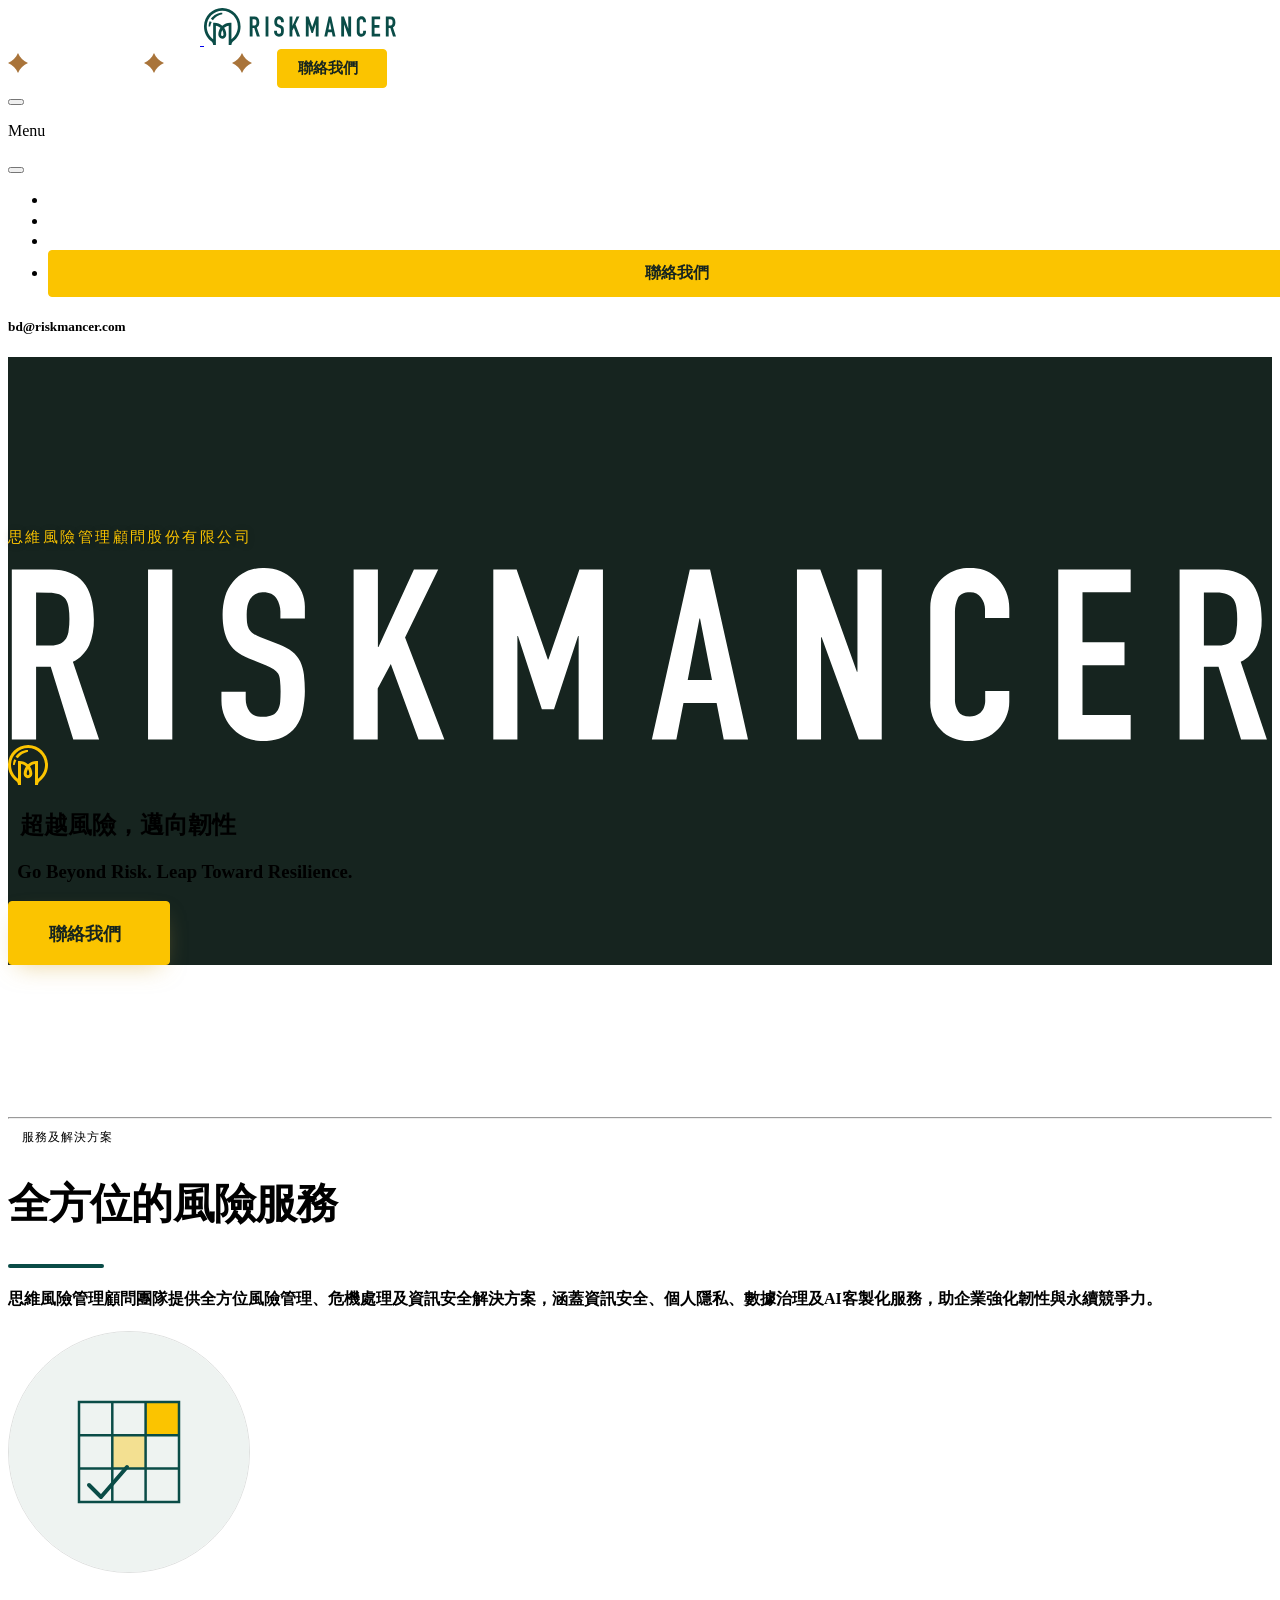
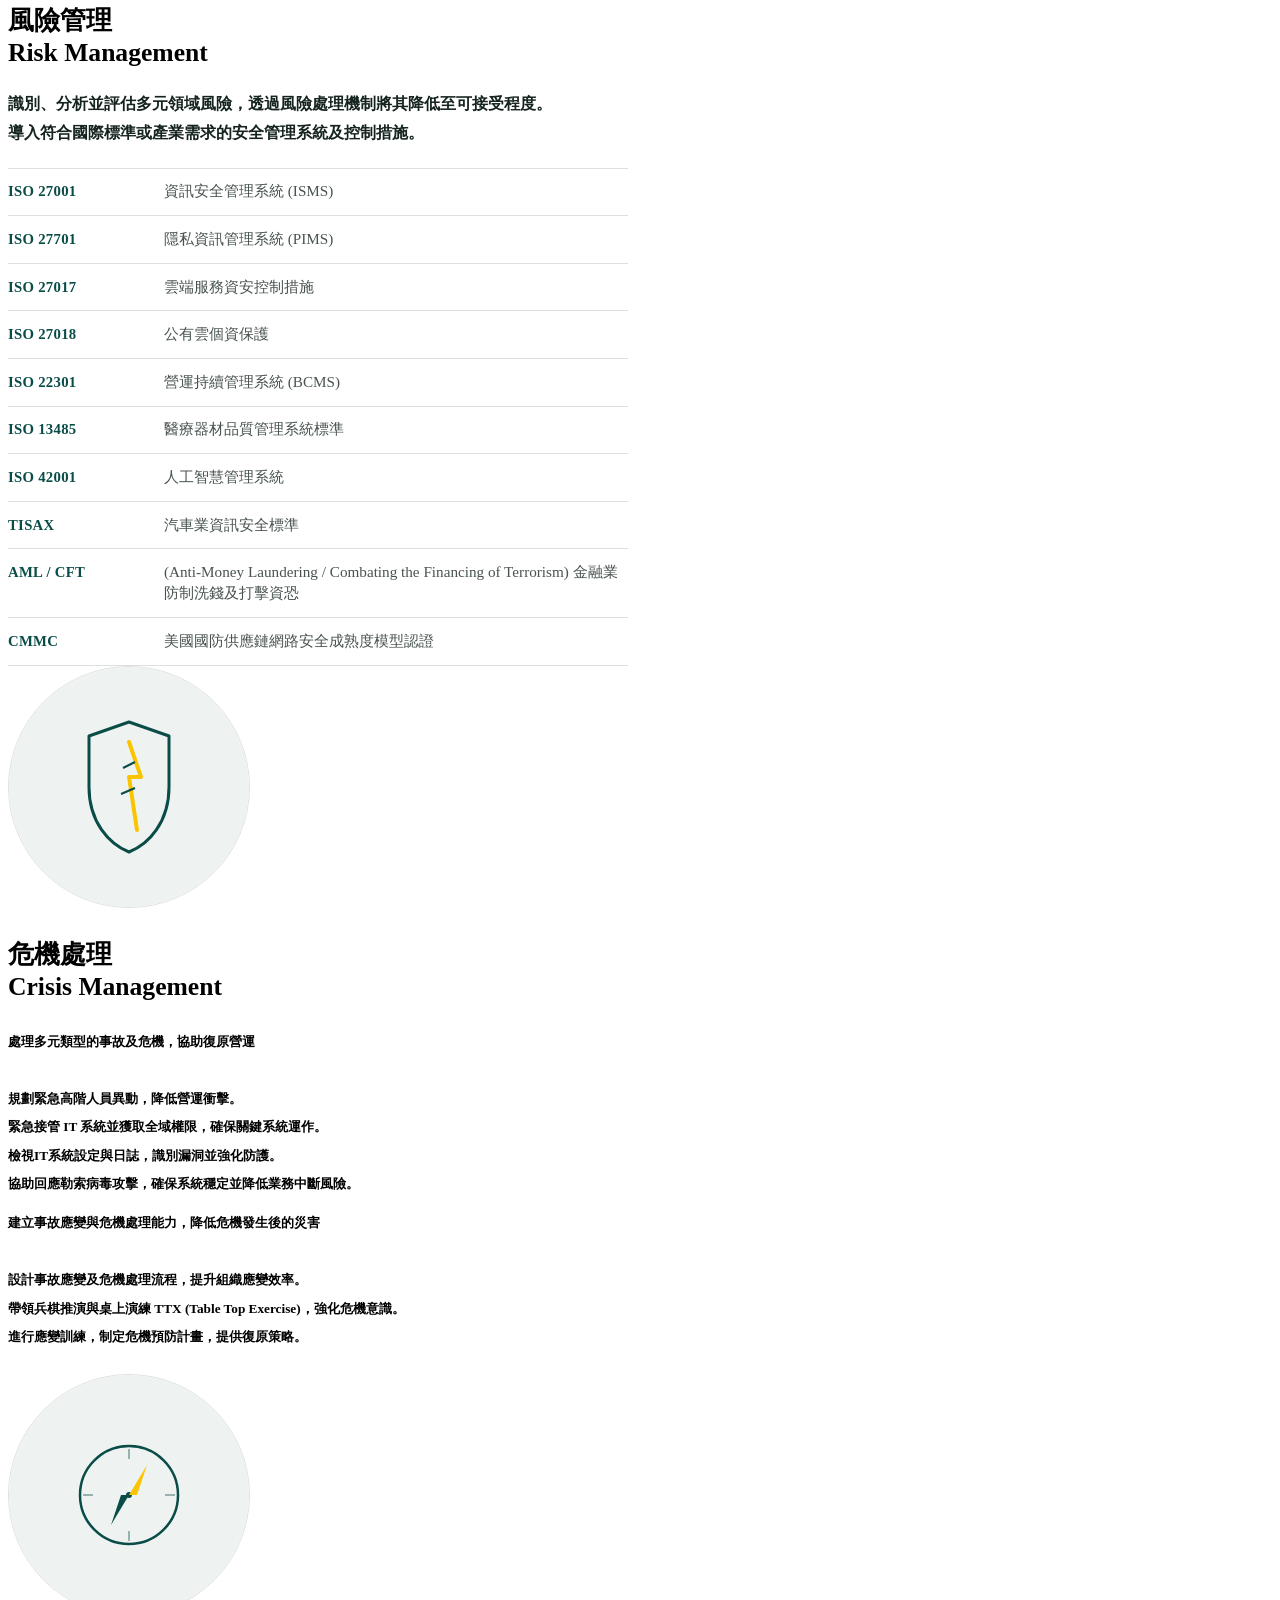
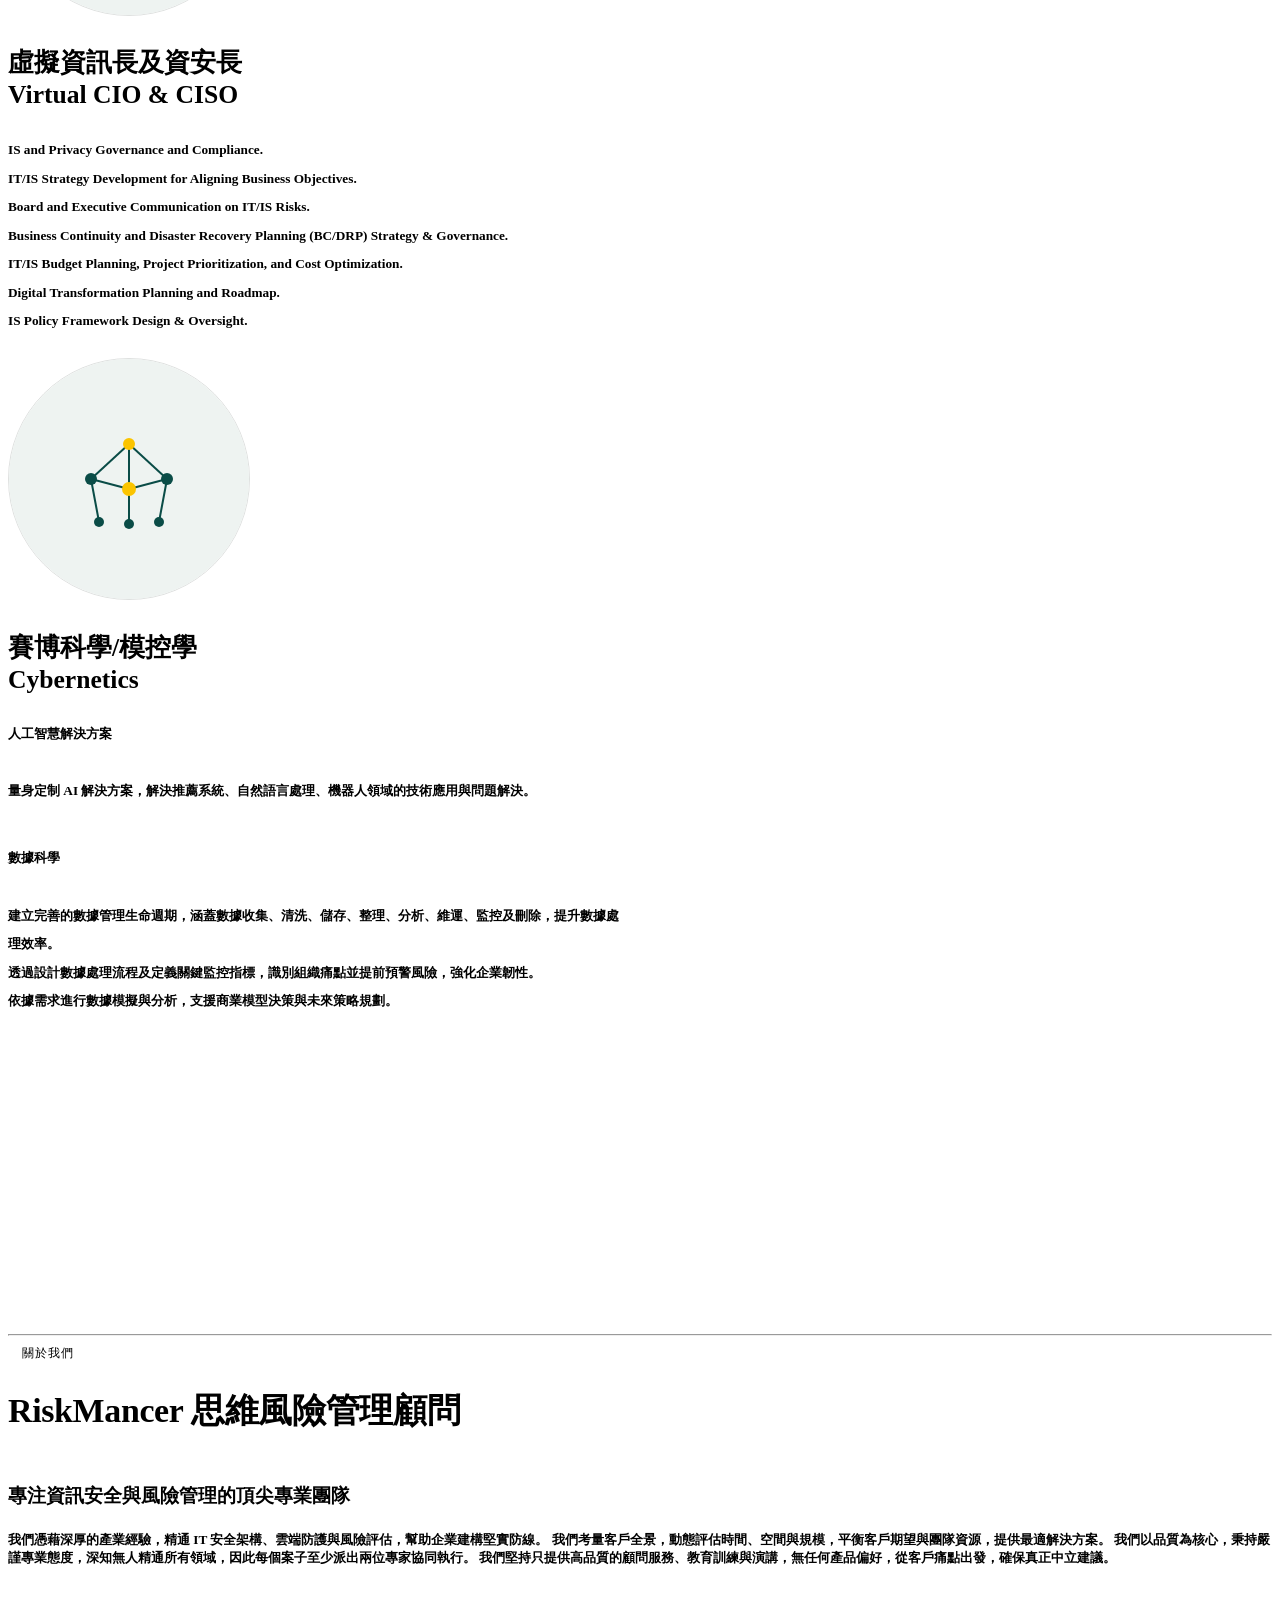
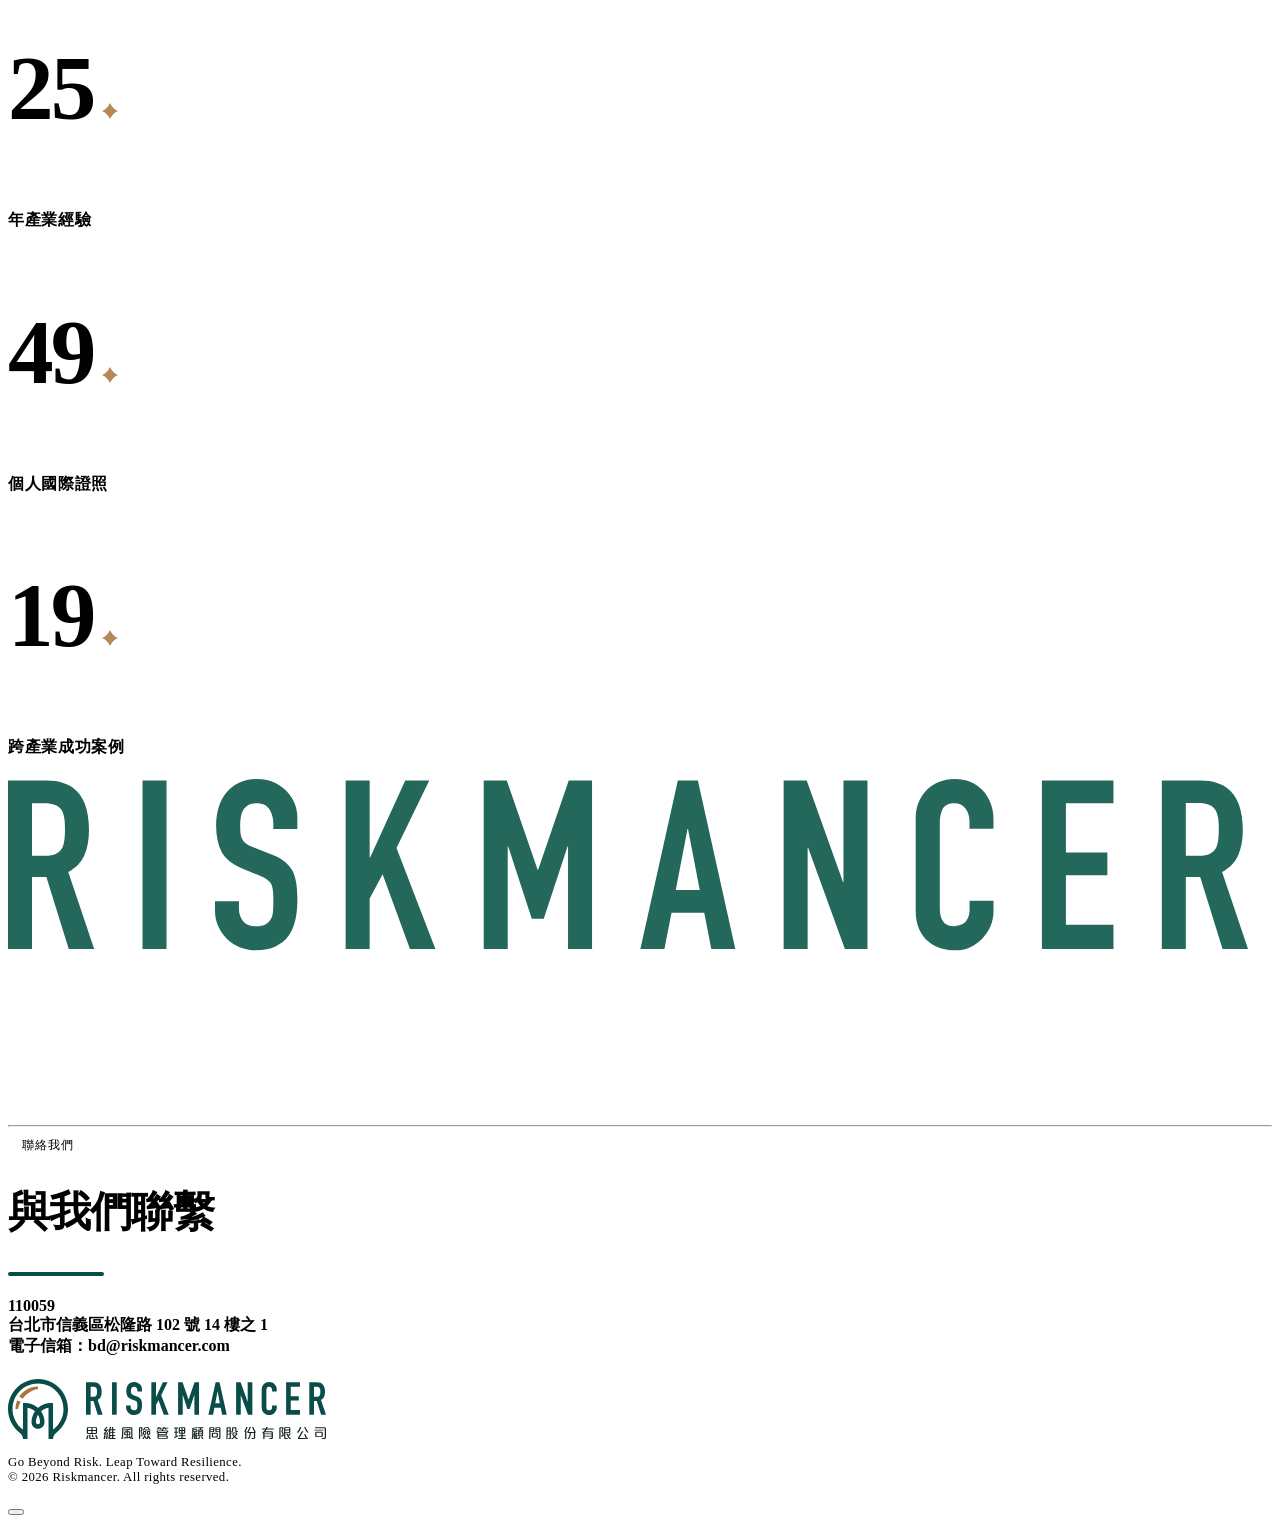
==== commit 5ae4d9ea: "Restore capped service-card text width per client reference Revert the "fill to right edge" change -" ====
--- a/index.html
+++ b/index.html
@@ -31,7 +31,7 @@
   <link rel="stylesheet" href="assets/css/font-zh-tw.css" />
   <link rel="stylesheet" href="assets/css/cta.css" />
   <link rel="stylesheet" href="assets/css/polish.css" />
-  <link rel="stylesheet" href="assets/css/theme-ledger.css" />
+  <link rel="stylesheet" href="assets/css/theme-ledger.css?v=7" />
   <script type="application/ld+json">
   {
     "@context": "https://schema.org",
--- a/assets/css/theme-ledger.css
+++ b/assets/css/theme-ledger.css
@@ -219,7 +219,8 @@
 }
 
 .service-item-body {
-  flex: 1 1 auto;
+  flex: 1 1 620px;
+  max-width: 620px;
   min-width: 0;
 }
 
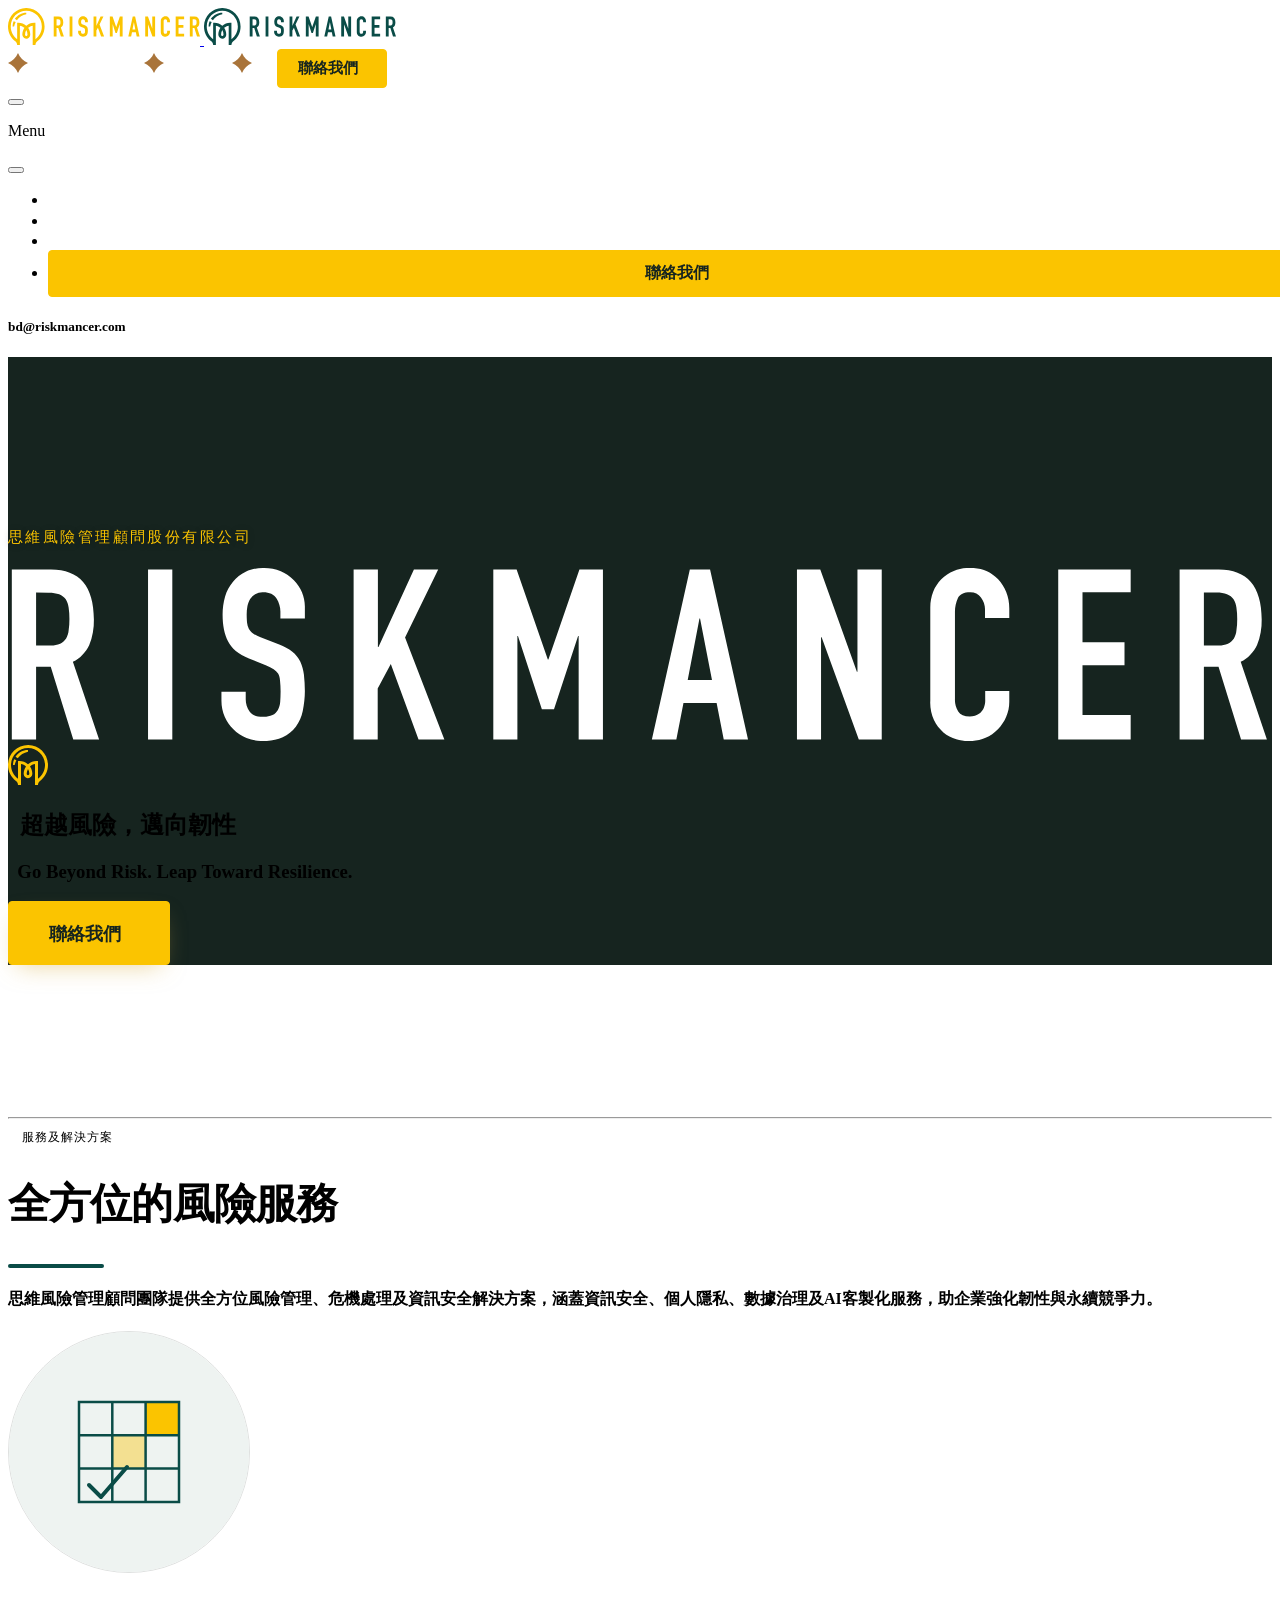
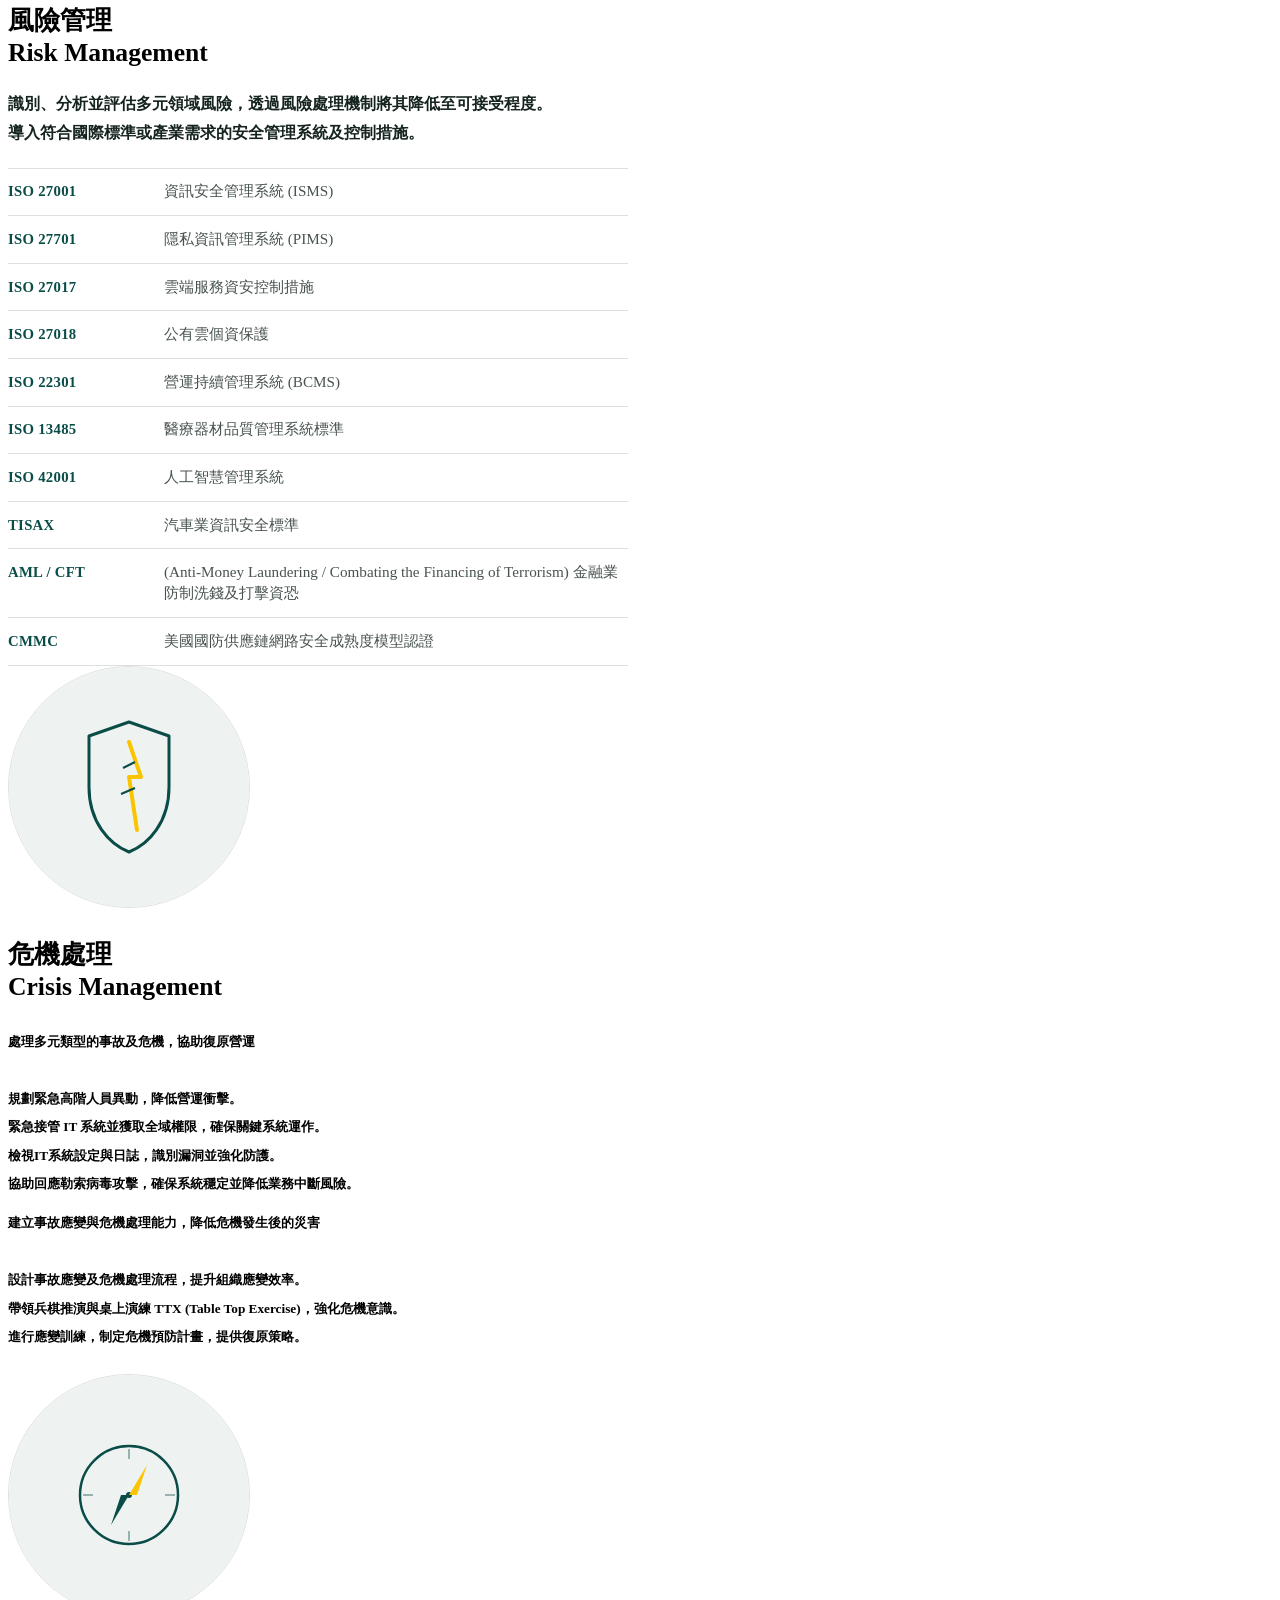
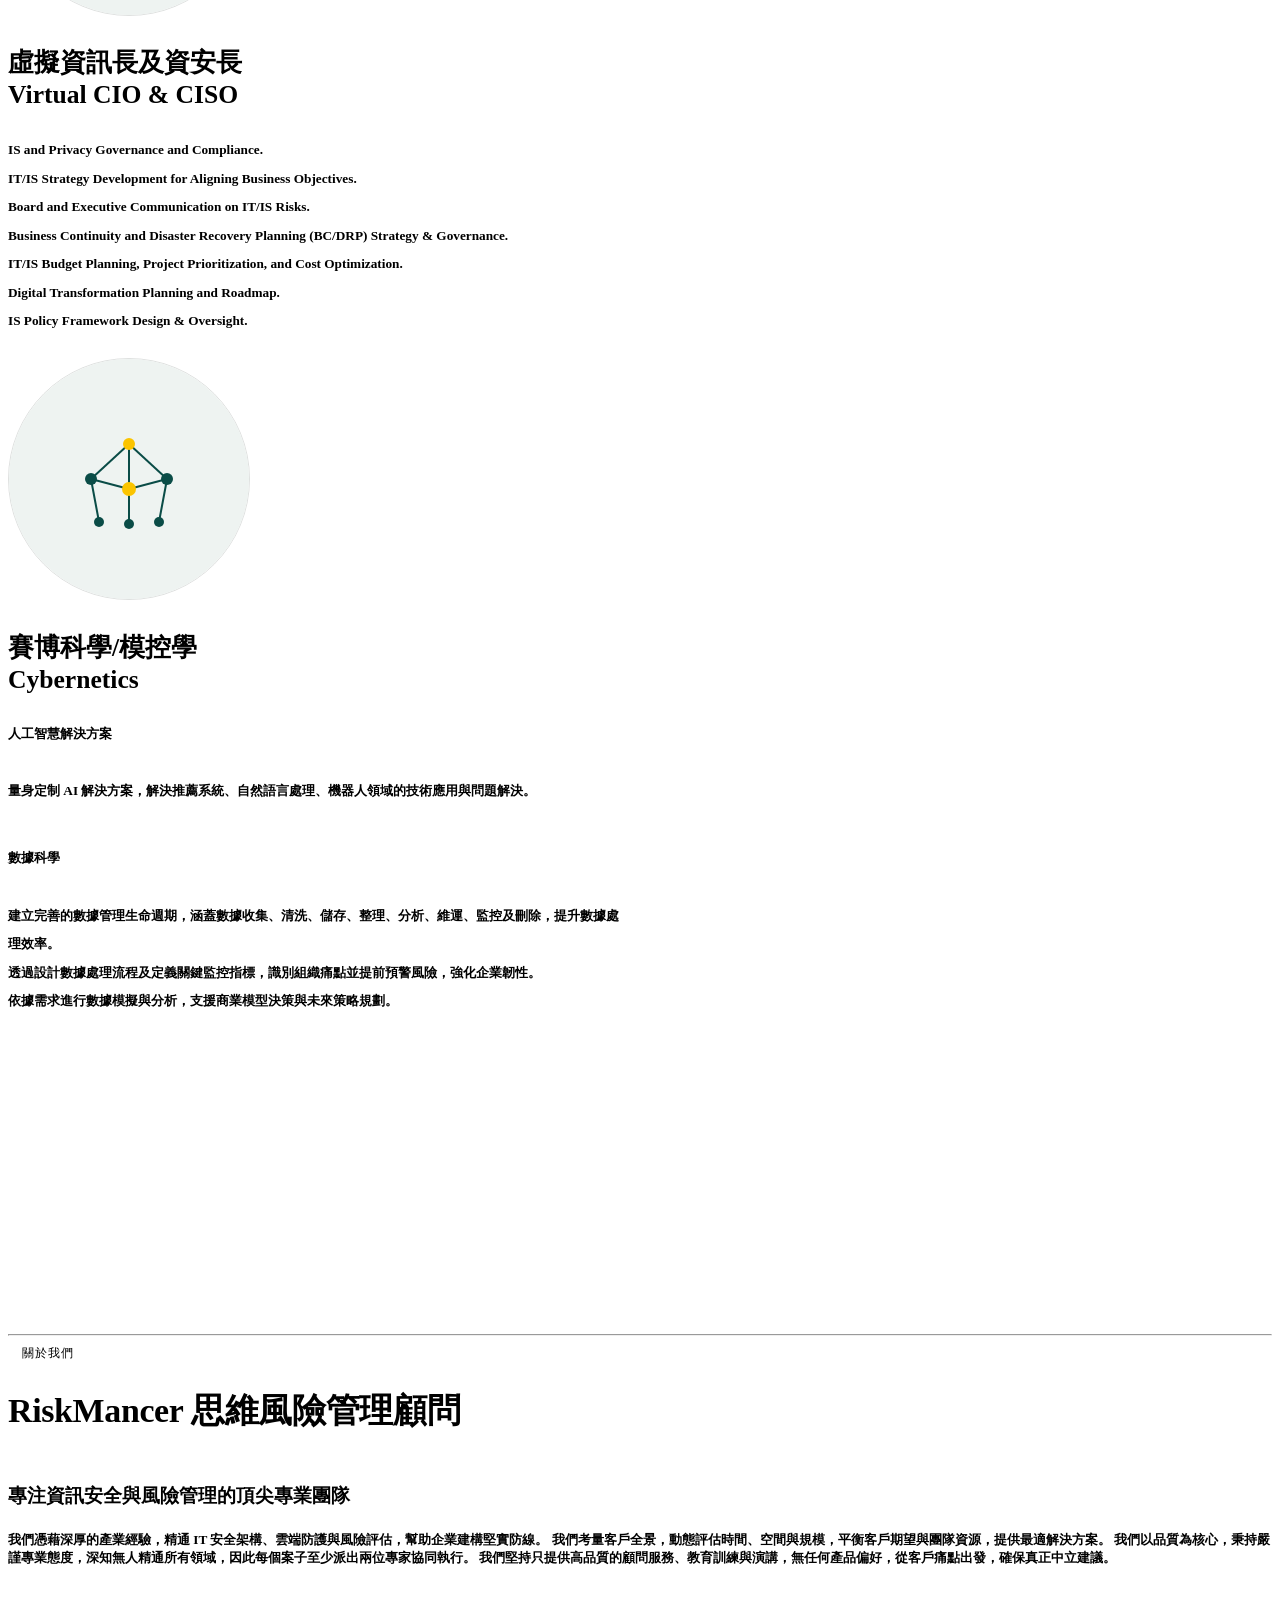
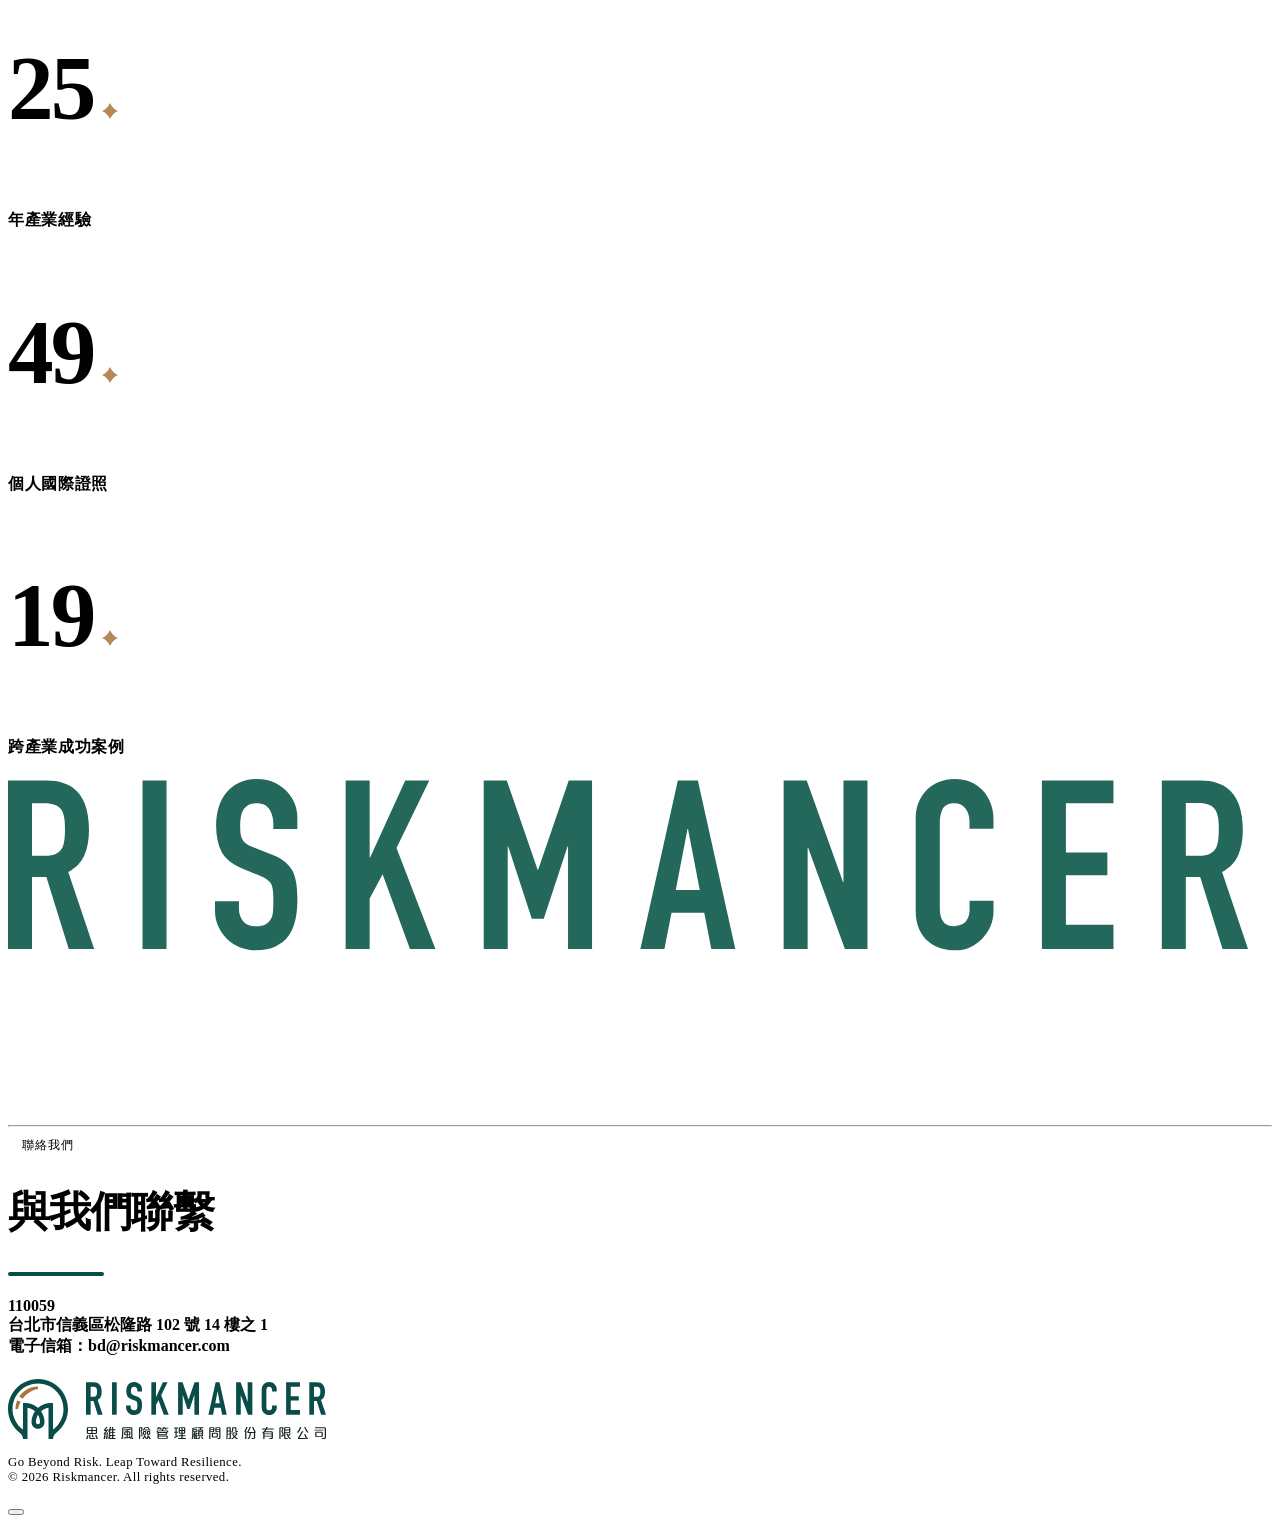
==== commit 06dd3b27: "Use company logo as link-preview image (og:image / twitter:image) Generated a 1200x630 card from the" ====
--- a/index.html
+++ b/index.html
@@ -19,19 +19,21 @@
   <meta property="og:title" content="RISKMANCER 思維風險管理顧問 | 資安顧問・風險管理顧問・vCISO 虛擬資安長">
   <meta property="og:description"
     content="RISKMANCER 思維風險管理顧問是台灣的資安顧問與風險管理顧問公司，提供企業風險管理、資訊安全稽核、危機處理、虛擬資安長(vCISO)與AI資料治理顧問服務，協助組織建立韌性、強化治理並提升永續競爭力。">
-  <meta property="og:image" content="https://www.riskmancer.com/assets/images/services/services-img-1.jpg">
+  <meta property="og:image" content="https://zoehung1107.github.io/riskmancer.github.io/assets/images/logos/og-image.png">
+  <meta property="og:image:width" content="1200">
+  <meta property="og:image:height" content="630">
   <meta name="twitter:card" content="summary_large_image">
   <meta name="twitter:title" content="RISKMANCER 思維風險管理顧問 | 資安顧問・風險管理顧問・vCISO 虛擬資安長">
   <meta name="twitter:description"
     content="RISKMANCER 思維風險管理顧問是台灣的資安顧問與風險管理顧問公司，提供企業風險管理、資訊安全稽核、危機處理、虛擬資安長(vCISO)與AI資料治理顧問服務，協助組織建立韌性、強化治理並提升永續競爭力。">
-  <meta name="twitter:image" content="https://www.riskmancer.com/assets/images/services/services-img-1.jpg">
+  <meta name="twitter:image" content="https://zoehung1107.github.io/riskmancer.github.io/assets/images/logos/og-image.png">
   <link rel="shortcut icon" type="image/png" href="assets/images/logos/favicon.svg" />
   <link rel="stylesheet" href="assets/libs/aos-master/dist/aos.css">
   <link rel="stylesheet" href="assets/css/styles.css" />
   <link rel="stylesheet" href="assets/css/font-zh-tw.css" />
   <link rel="stylesheet" href="assets/css/cta.css" />
   <link rel="stylesheet" href="assets/css/polish.css" />
-  <link rel="stylesheet" href="assets/css/theme-ledger.css?v=7" />
+  <link rel="stylesheet" href="assets/css/theme-ledger.css?v=12" />
   <script type="application/ld+json">
   {
     "@context": "https://schema.org",
--- a/assets/css/theme-ledger.css
+++ b/assets/css/theme-ledger.css
@@ -211,7 +211,9 @@
    keeps the card compact at any screen size. */
 .service-item {
   align-items: flex-start;
-  gap: 1.25rem;
+  justify-content: center;
+  padding-right: 6rem;
+  gap: 4rem;
 }
 
 .service-item-icon {
@@ -222,6 +224,24 @@
   flex: 1 1 620px;
   max-width: 620px;
   min-width: 0;
+}
+
+/* Below ~700px the fixed 4rem gap + 6rem right padding + icon column leave
+   almost no room for the 620px text block, so it gets flex-shrunk down to a
+   sliver — every bullet wraps word-by-word and the section balloons to
+   several screen-heights tall. Stack icon above text and drop the
+   desktop-only spacing instead. */
+@media (max-width: 699.98px) {
+  .service-item {
+    flex-direction: column;
+    padding-right: 0;
+    gap: 1.5rem;
+  }
+
+  .service-item-body {
+    flex: 1 1 auto;
+    max-width: 100%;
+  }
 }
 
 .service-img-wrapper {
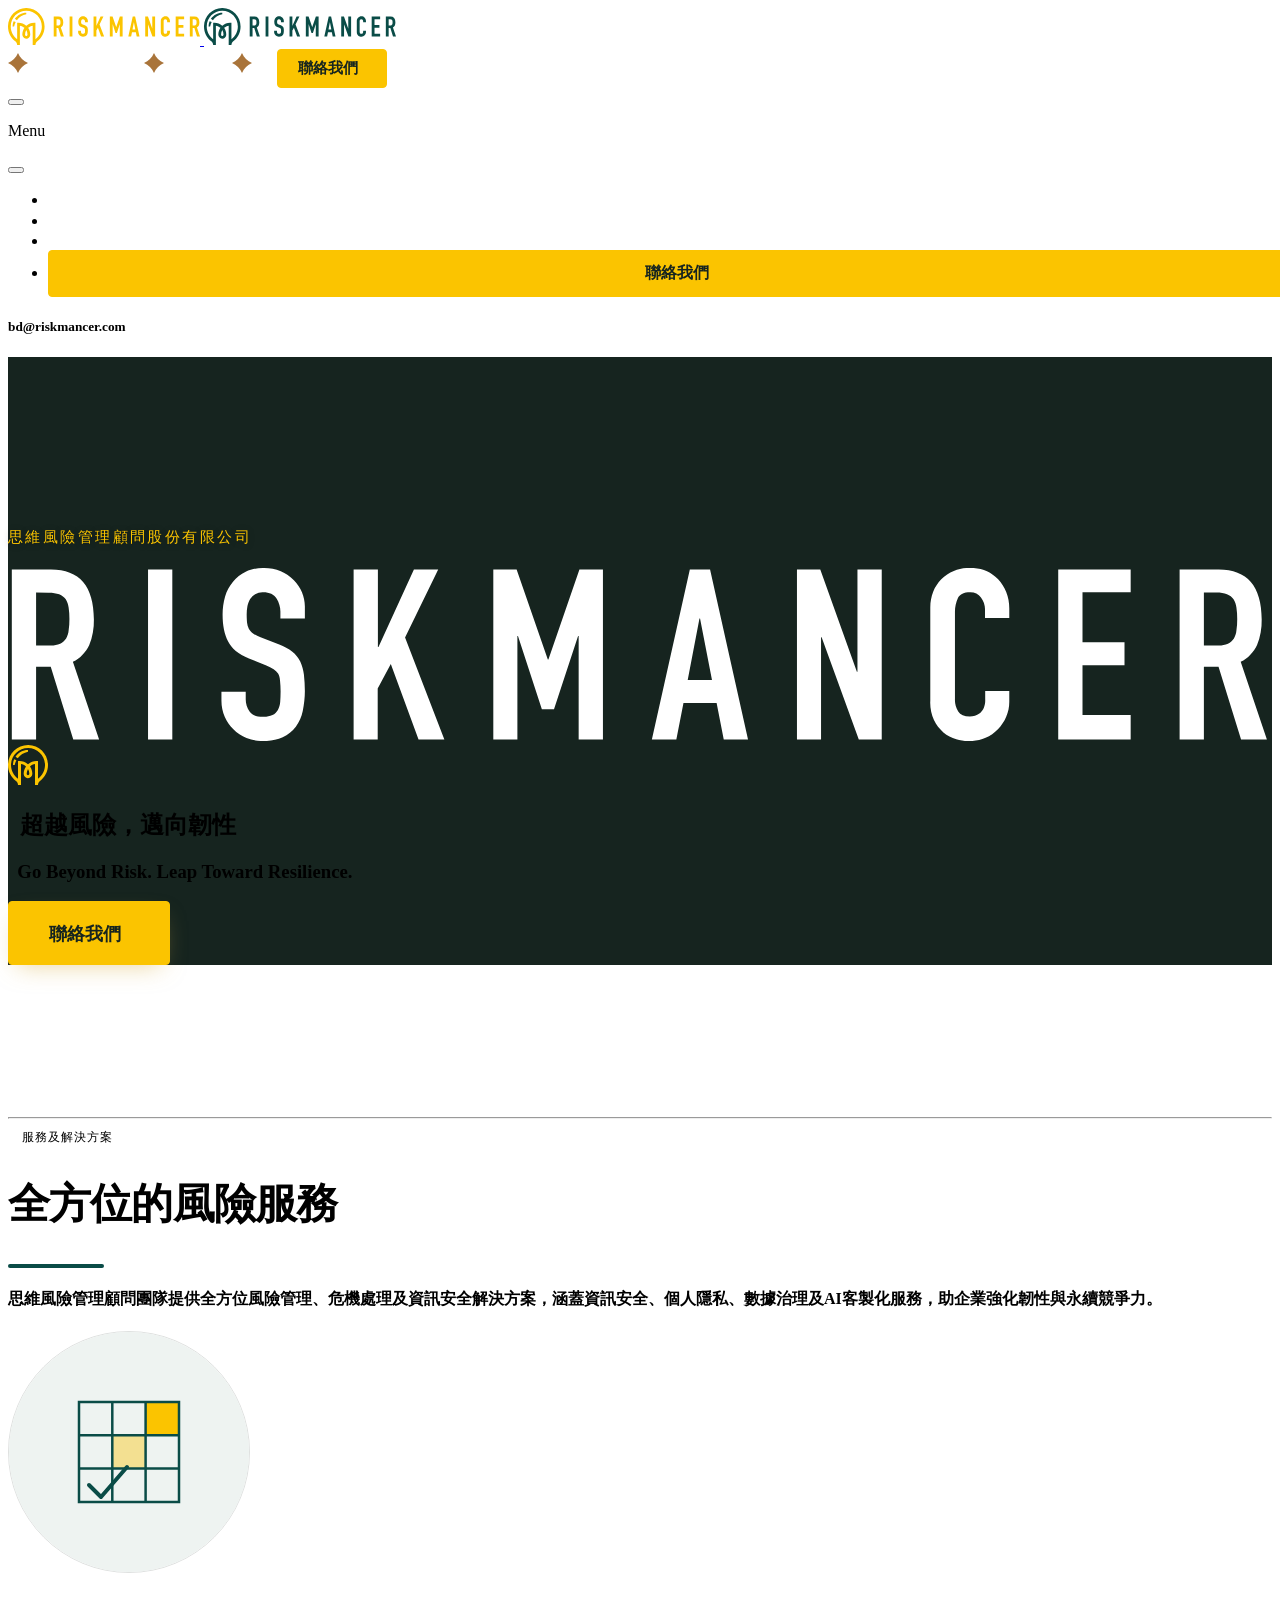
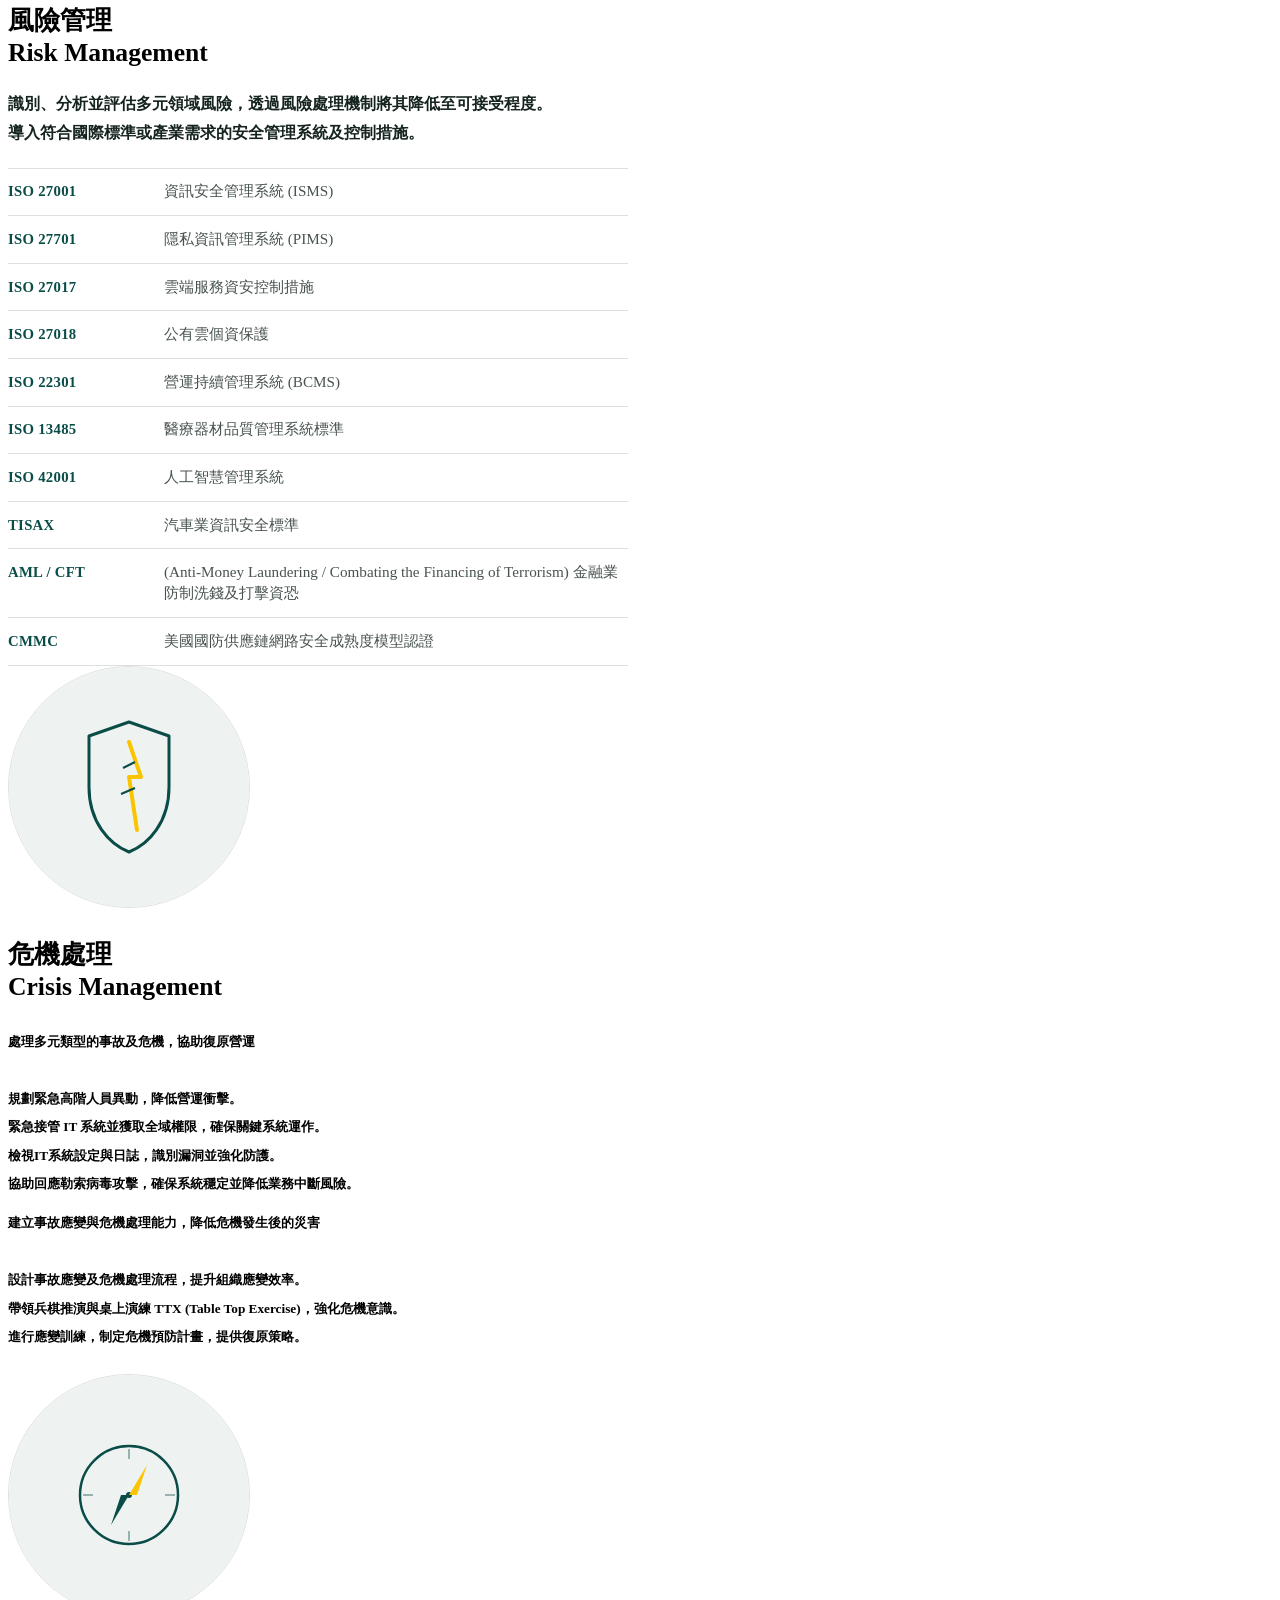
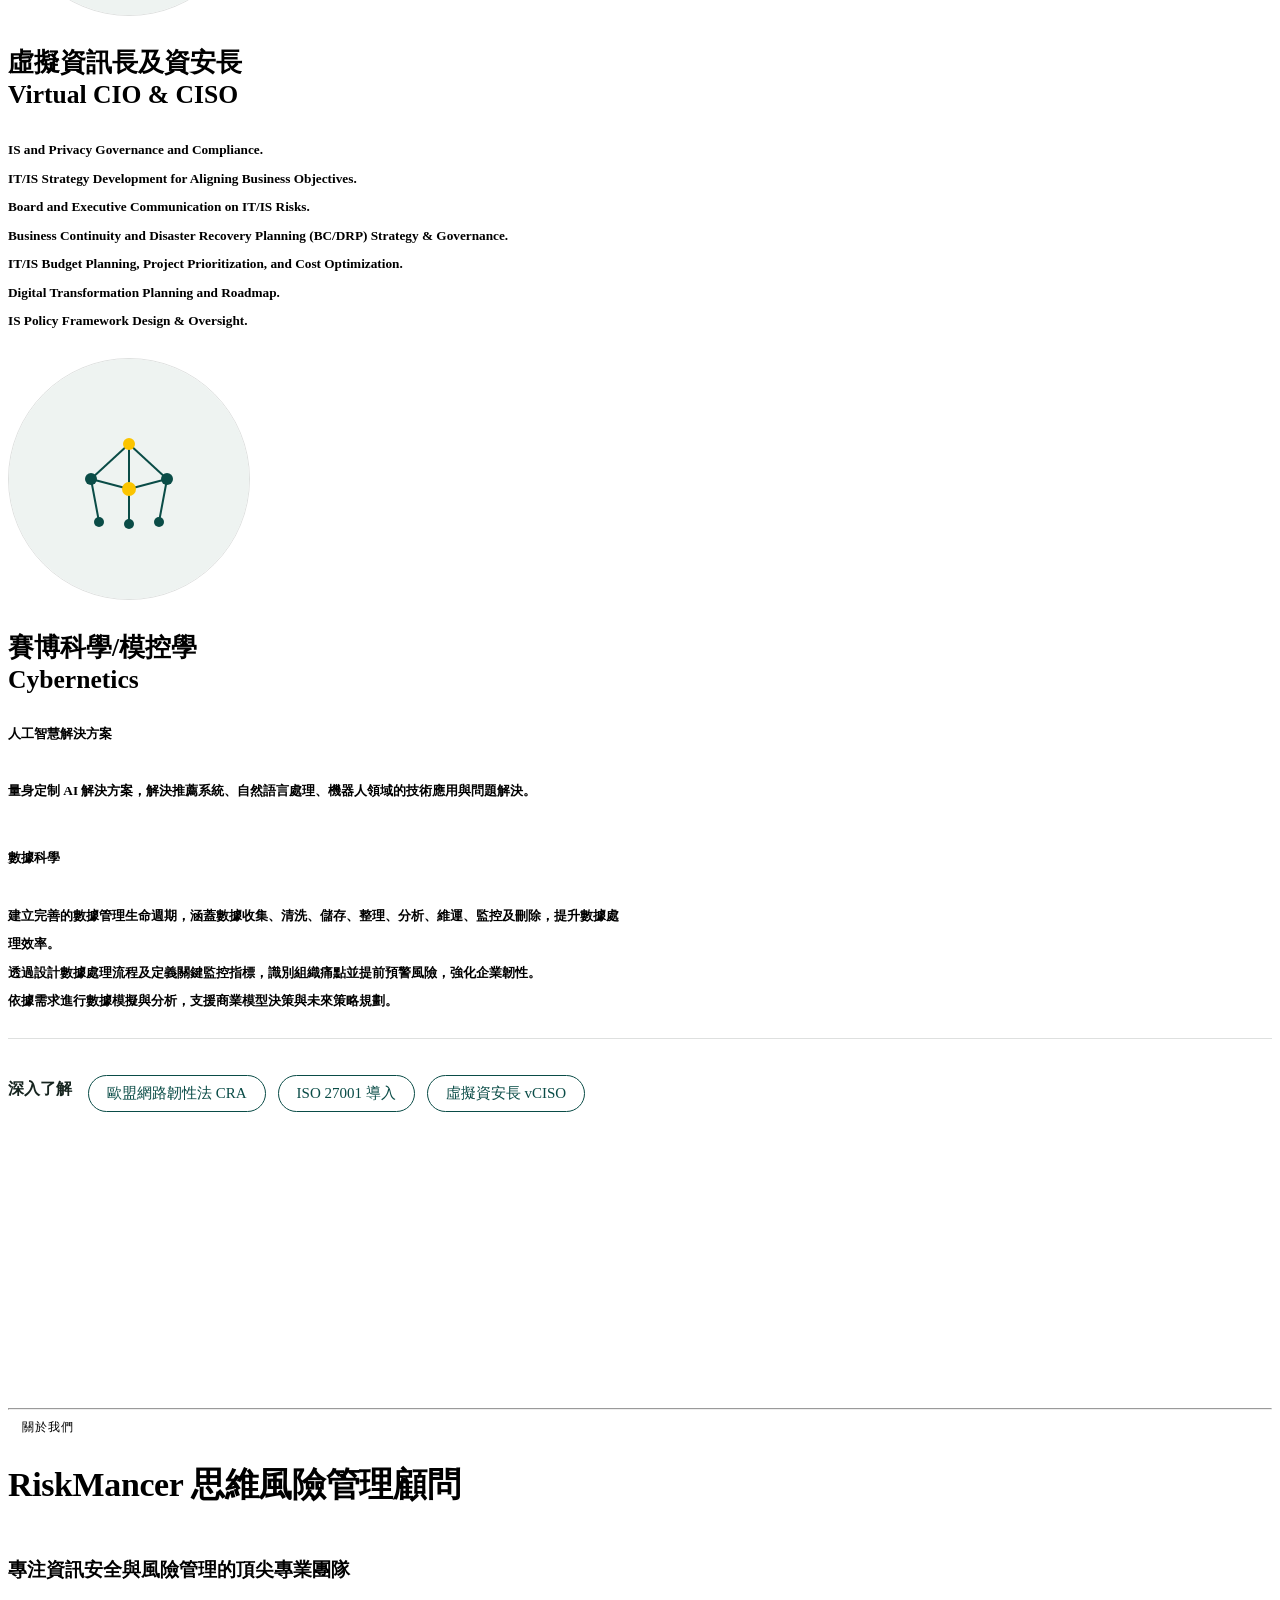
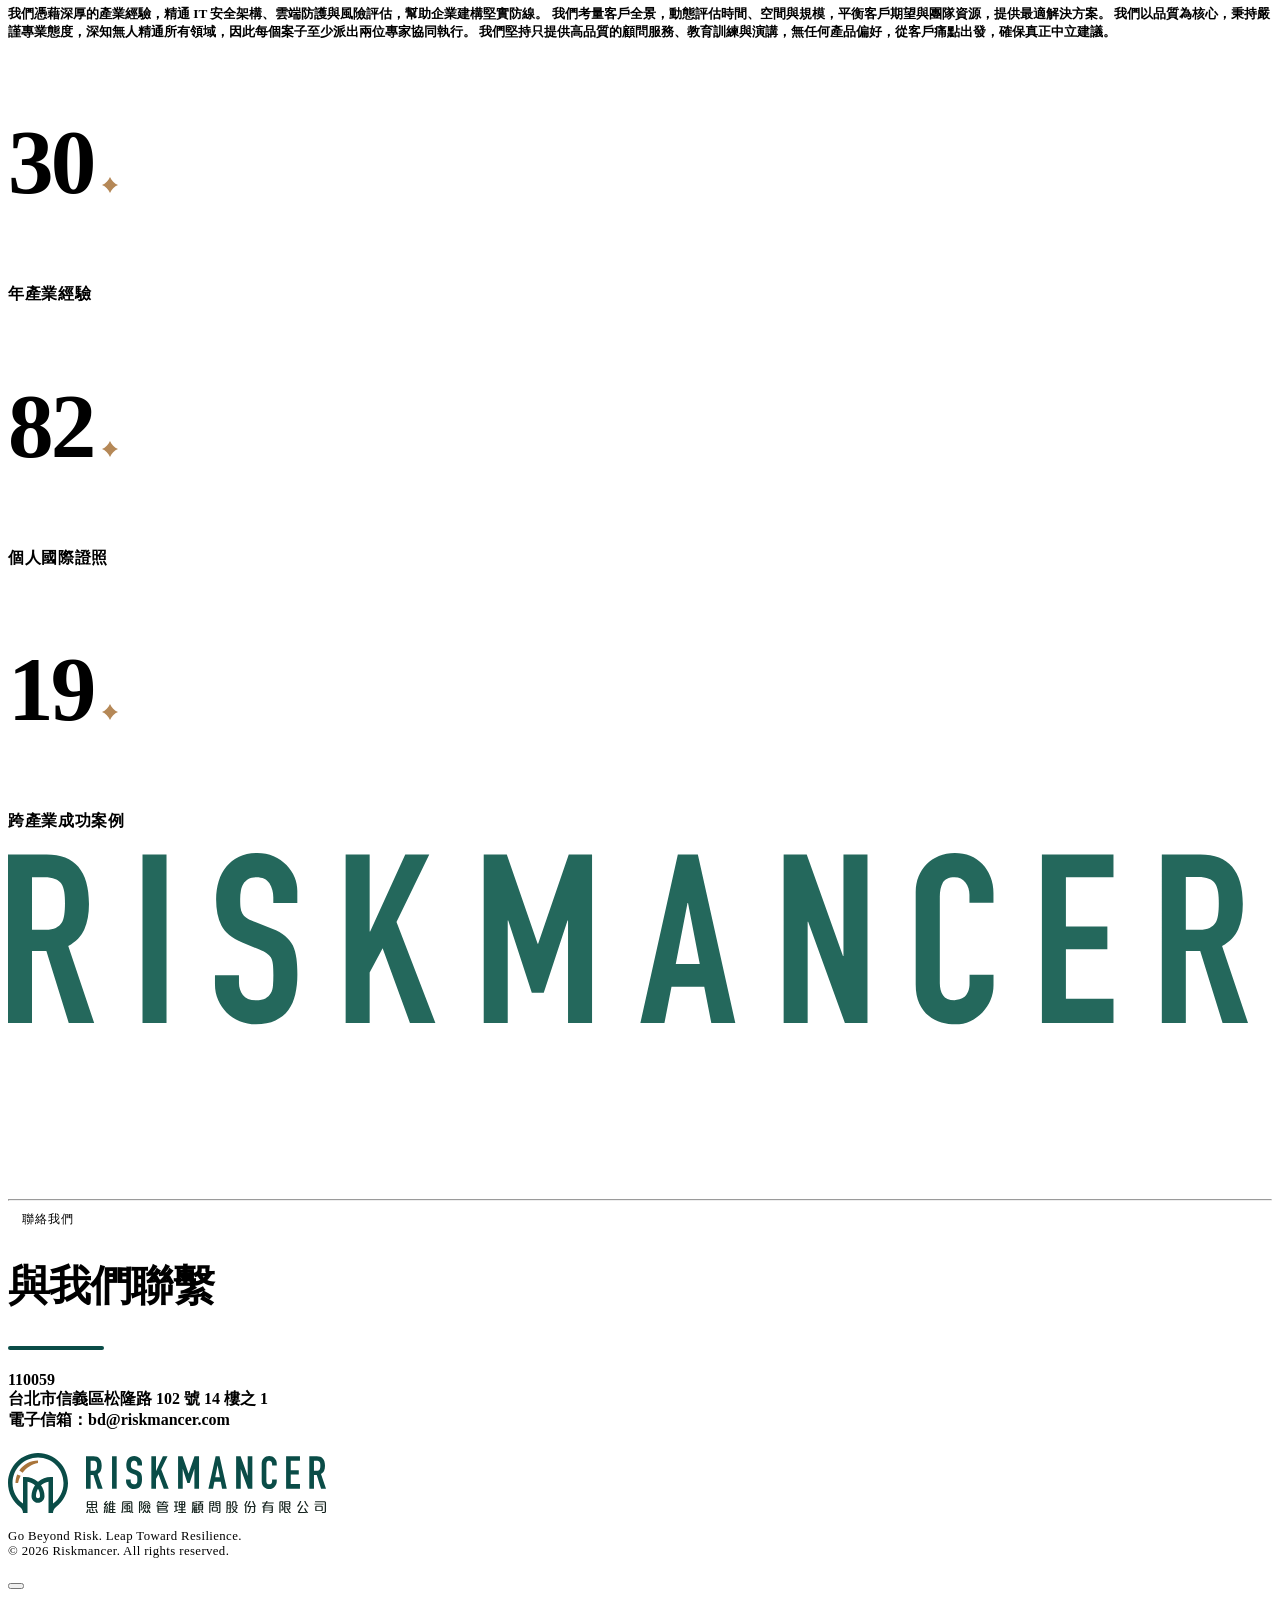
==== commit 091be07b: "Add service pages (CRA, ISO 27001, vCISO) and llms.txt for AI/search visibility - New pages: service" ====
--- a/index.html
+++ b/index.html
@@ -19,14 +19,14 @@
   <meta property="og:title" content="RISKMANCER 思維風險管理顧問 | 資安顧問・風險管理顧問・vCISO 虛擬資安長">
   <meta property="og:description"
     content="RISKMANCER 思維風險管理顧問是台灣的資安顧問與風險管理顧問公司，提供企業風險管理、資訊安全稽核、危機處理、虛擬資安長(vCISO)與AI資料治理顧問服務，協助組織建立韌性、強化治理並提升永續競爭力。">
-  <meta property="og:image" content="https://zoehung1107.github.io/riskmancer.github.io/assets/images/logos/og-image.png">
+  <meta property="og:image" content="https://www.riskmancer.com/assets/images/logos/og-image.png">
   <meta property="og:image:width" content="1200">
   <meta property="og:image:height" content="630">
   <meta name="twitter:card" content="summary_large_image">
   <meta name="twitter:title" content="RISKMANCER 思維風險管理顧問 | 資安顧問・風險管理顧問・vCISO 虛擬資安長">
   <meta name="twitter:description"
     content="RISKMANCER 思維風險管理顧問是台灣的資安顧問與風險管理顧問公司，提供企業風險管理、資訊安全稽核、危機處理、虛擬資安長(vCISO)與AI資料治理顧問服務，協助組織建立韌性、強化治理並提升永續競爭力。">
-  <meta name="twitter:image" content="https://zoehung1107.github.io/riskmancer.github.io/assets/images/logos/og-image.png">
+  <meta name="twitter:image" content="https://www.riskmancer.com/assets/images/logos/og-image.png">
   <link rel="shortcut icon" type="image/png" href="assets/images/logos/favicon.svg" />
   <link rel="stylesheet" href="assets/libs/aos-master/dist/aos.css">
   <link rel="stylesheet" href="assets/css/styles.css" />
@@ -34,10 +34,12 @@
   <link rel="stylesheet" href="assets/css/cta.css" />
   <link rel="stylesheet" href="assets/css/polish.css" />
   <link rel="stylesheet" href="assets/css/theme-ledger.css?v=12" />
+  <link rel="stylesheet" href="assets/css/service-page.css?v=1" />
   <script type="application/ld+json">
   {
     "@context": "https://schema.org",
     "@type": "ProfessionalService",
+    "@id": "https://www.riskmancer.com/#organization",
     "name": "RISKMANCER 思維風險管理顧問股份有限公司",
     "alternateName": "RiskMancer",
     "url": "https://www.riskmancer.com/",
@@ -58,7 +60,8 @@
       "風險管理顧問", "資安顧問", "資訊安全管理系統 ISO 27001",
       "危機處理與事故應變", "虛擬資安長 vCISO", "虛擬資訊長 vCIO",
       "隱私與個資保護 ISO 27701", "營運持續管理 BCMS ISO 22301",
-      "勒索病毒應變", "兵棋推演 TTX", "AI 資料治理", "數據科學顧問"
+      "勒索病毒應變", "兵棋推演 TTX", "AI 資料治理", "數據科學顧問",
+      "歐盟網路韌性法 CRA"
     ]
   }
   </script>
@@ -273,6 +276,14 @@
               </div>
             </div>
           </div>
+          <div class="svc-more" data-aos="fade-up" data-aos-delay="100" data-aos-duration="800">
+            <span class="svc-more-label">深入了解</span>
+            <div class="svc-related">
+              <a href="services/cra/">歐盟網路韌性法 CRA</a>
+              <a href="services/iso27001/">ISO 27001 導入</a>
+              <a href="services/vciso/">虛擬資安長 vCISO</a>
+            </div>
+          </div>
         </div>
       </div>
     </section>
@@ -307,7 +318,7 @@
                 <div class="col-md-6 col-lg-4 mb-7 mb-lg-0">
                   <div class="d-flex flex-column gap-6 pt-9 border-top-primary-300" data-aos="fade-up"
                     data-aos-delay="200" data-aos-duration="1000">
-                    <h1 class="mb-0 fs-14 text-light font-roboto stat-number"><span class="count" data-target="40">25</span>
+                    <h1 class="mb-0 fs-14 text-light font-roboto stat-number"><span class="count" data-target="40">30</span>
                       <img src="assets/images/svgs/icon-symbol.svg" alt="about" class="img-fluid">
                     </h1>
                     <h4 class="mb-0 text-light fw-m stat-label">年產業經驗</h4>
@@ -316,7 +327,7 @@
                 <div class="col-md-6 col-lg-4 mb-7 mb-lg-0">
                   <div class="d-flex flex-column gap-6 pt-9 border-top-primary-300" data-aos="fade-up"
                     data-aos-delay="300" data-aos-duration="1000">
-                    <h1 class="mb-0 fs-14 text-light font-roboto stat-number"><span class="count" data-target="238">49</span>
+                    <h1 class="mb-0 fs-14 text-light font-roboto stat-number"><span class="count" data-target="238">82</span>
                       <img src="assets/images/svgs/icon-symbol.svg" alt="about" class="img-fluid">
                     </h1>
                     <h4 class="mb-0 text-light fw-m stat-label">個人國際證照</h4>
--- a/assets/css/service-page.css
+++ b/assets/css/service-page.css
@@ -0,0 +1,249 @@
+/* ============================================================
+   RISKMANCER — 服務介紹頁 (services/*)
+   Loads after theme-ledger.css. Reuses the Ledger & Bamboo tokens.
+   ============================================================ */
+
+/* Jade hero band: the transparent header (white logo + links) sits on it,
+   the same way it sits on the home page's video hero. */
+.svc-hero {
+  background: var(--rm-jade-deep);
+  color: #fff;
+  padding: 150px 0 64px;
+}
+
+.svc-hero .svc-breadcrumb {
+  font-size: 14px;
+  margin-bottom: 20px;
+  color: rgba(255, 255, 255, 0.72);
+}
+
+.svc-hero .svc-breadcrumb a {
+  color: rgba(255, 255, 255, 0.72);
+  text-decoration: none;
+}
+
+.svc-hero .svc-breadcrumb a:hover {
+  color: var(--rm-goose);
+}
+
+.svc-hero h1 {
+  color: #fff;
+  font-size: clamp(30px, 5vw, 48px);
+  font-weight: 700;
+  line-height: 1.25;
+  margin-bottom: 16px;
+}
+
+.svc-hero .svc-lede {
+  color: rgba(255, 255, 255, 0.88);
+  font-size: clamp(17px, 2.2vw, 20px);
+  line-height: 1.7;
+  max-width: 760px;
+  margin-bottom: 28px;
+}
+
+.svc-body {
+  padding: 64px 0 88px;
+}
+
+.svc-body .svc-content {
+  max-width: 820px;
+}
+
+.svc-body h2 {
+  font-size: clamp(22px, 3vw, 28px);
+  font-weight: 700;
+  color: var(--rm-ink);
+  margin: 56px 0 18px;
+  padding-top: 18px;
+  border-top: 2px solid var(--rm-jade-deep);
+}
+
+.svc-body h2:first-child {
+  margin-top: 0;
+}
+
+.svc-body h3 {
+  font-size: 19px;
+  font-weight: 700;
+  color: var(--rm-ink);
+  margin: 28px 0 10px;
+}
+
+.svc-body p,
+.svc-body li {
+  font-size: 17px;
+  line-height: 1.85;
+  color: rgba(22, 36, 31, 0.82);
+}
+
+.svc-body ul,
+.svc-body ol {
+  padding-left: 1.3em;
+  margin-bottom: 1rem;
+}
+
+.svc-body li {
+  margin-bottom: 6px;
+}
+
+/* Key facts: label / value rows, stacks on phones (no wide tables). */
+.svc-facts {
+  border-top: 1px solid var(--rm-hairline);
+  margin: 8px 0 20px;
+}
+
+.svc-facts .svc-fact {
+  display: grid;
+  grid-template-columns: 180px 1fr;
+  gap: 16px;
+  padding: 14px 0;
+  border-bottom: 1px solid var(--rm-hairline);
+}
+
+.svc-facts .svc-fact dt {
+  font-weight: 700;
+  color: var(--rm-jade-deep);
+  font-size: 16px;
+}
+
+.svc-facts .svc-fact dd {
+  margin: 0;
+  font-size: 16px;
+  line-height: 1.75;
+  color: rgba(22, 36, 31, 0.82);
+}
+
+@media (max-width: 575.98px) {
+  .svc-facts .svc-fact {
+    grid-template-columns: 1fr;
+    gap: 4px;
+  }
+}
+
+/* Numbered process steps */
+.svc-steps {
+  list-style: none;
+  counter-reset: step;
+  padding-left: 0 !important;
+}
+
+.svc-steps > li {
+  counter-increment: step;
+  position: relative;
+  padding-left: 52px;
+  margin-bottom: 18px;
+}
+
+.svc-steps > li::before {
+  content: counter(step, decimal-leading-zero);
+  position: absolute;
+  left: 0;
+  top: 2px;
+  font-family: "Roboto", sans-serif;
+  font-weight: 700;
+  font-size: 15px;
+  color: var(--rm-brass);
+  letter-spacing: 0.04em;
+}
+
+.svc-steps > li strong {
+  color: var(--rm-ink);
+}
+
+/* FAQ — native <details> so it collapses on phones */
+.svc-faq details {
+  border-bottom: 1px solid var(--rm-hairline);
+  padding: 16px 0;
+}
+
+.svc-faq details:first-of-type {
+  border-top: 1px solid var(--rm-hairline);
+}
+
+.svc-faq summary {
+  cursor: pointer;
+  font-weight: 700;
+  font-size: 17px;
+  color: var(--rm-ink);
+  list-style: none;
+  position: relative;
+  padding-right: 32px;
+}
+
+.svc-faq summary::-webkit-details-marker {
+  display: none;
+}
+
+.svc-faq summary::after {
+  content: "+";
+  position: absolute;
+  right: 4px;
+  top: -2px;
+  font-size: 22px;
+  color: var(--rm-jade-deep);
+}
+
+.svc-faq details[open] summary::after {
+  content: "−";
+}
+
+.svc-faq details p {
+  margin: 12px 0 0;
+}
+
+.svc-note {
+  font-size: 14px !important;
+  color: rgba(22, 36, 31, 0.6) !important;
+}
+
+/* Related services + CTA band */
+.svc-related {
+  display: flex;
+  flex-wrap: wrap;
+  gap: 12px;
+  margin-top: 8px;
+}
+
+.svc-related a {
+  border: 1px solid var(--rm-jade-deep);
+  color: var(--rm-jade-deep);
+  border-radius: 999px;
+  padding: 8px 18px;
+  font-size: 15px;
+  text-decoration: none;
+}
+
+.svc-related a:hover {
+  background: var(--rm-jade-deep);
+  color: #fff;
+}
+
+.svc-cta {
+  background: #f4f7f5;
+  border-left: 4px solid var(--rm-goose);
+  padding: 28px;
+  margin-top: 56px;
+}
+
+.svc-cta h2 {
+  border-top: 0 !important;
+  padding-top: 0 !important;
+  margin-top: 0 !important;
+}
+
+/* Home page: "深入了解" links under the services list */
+.svc-more {
+  display: flex;
+  flex-wrap: wrap;
+  align-items: center;
+  gap: 12px;
+  padding-top: 28px;
+  border-top: 1px solid var(--rm-hairline);
+}
+
+.svc-more .svc-more-label {
+  font-weight: 700;
+  color: var(--rm-ink);
+  margin-right: 4px;
+}
